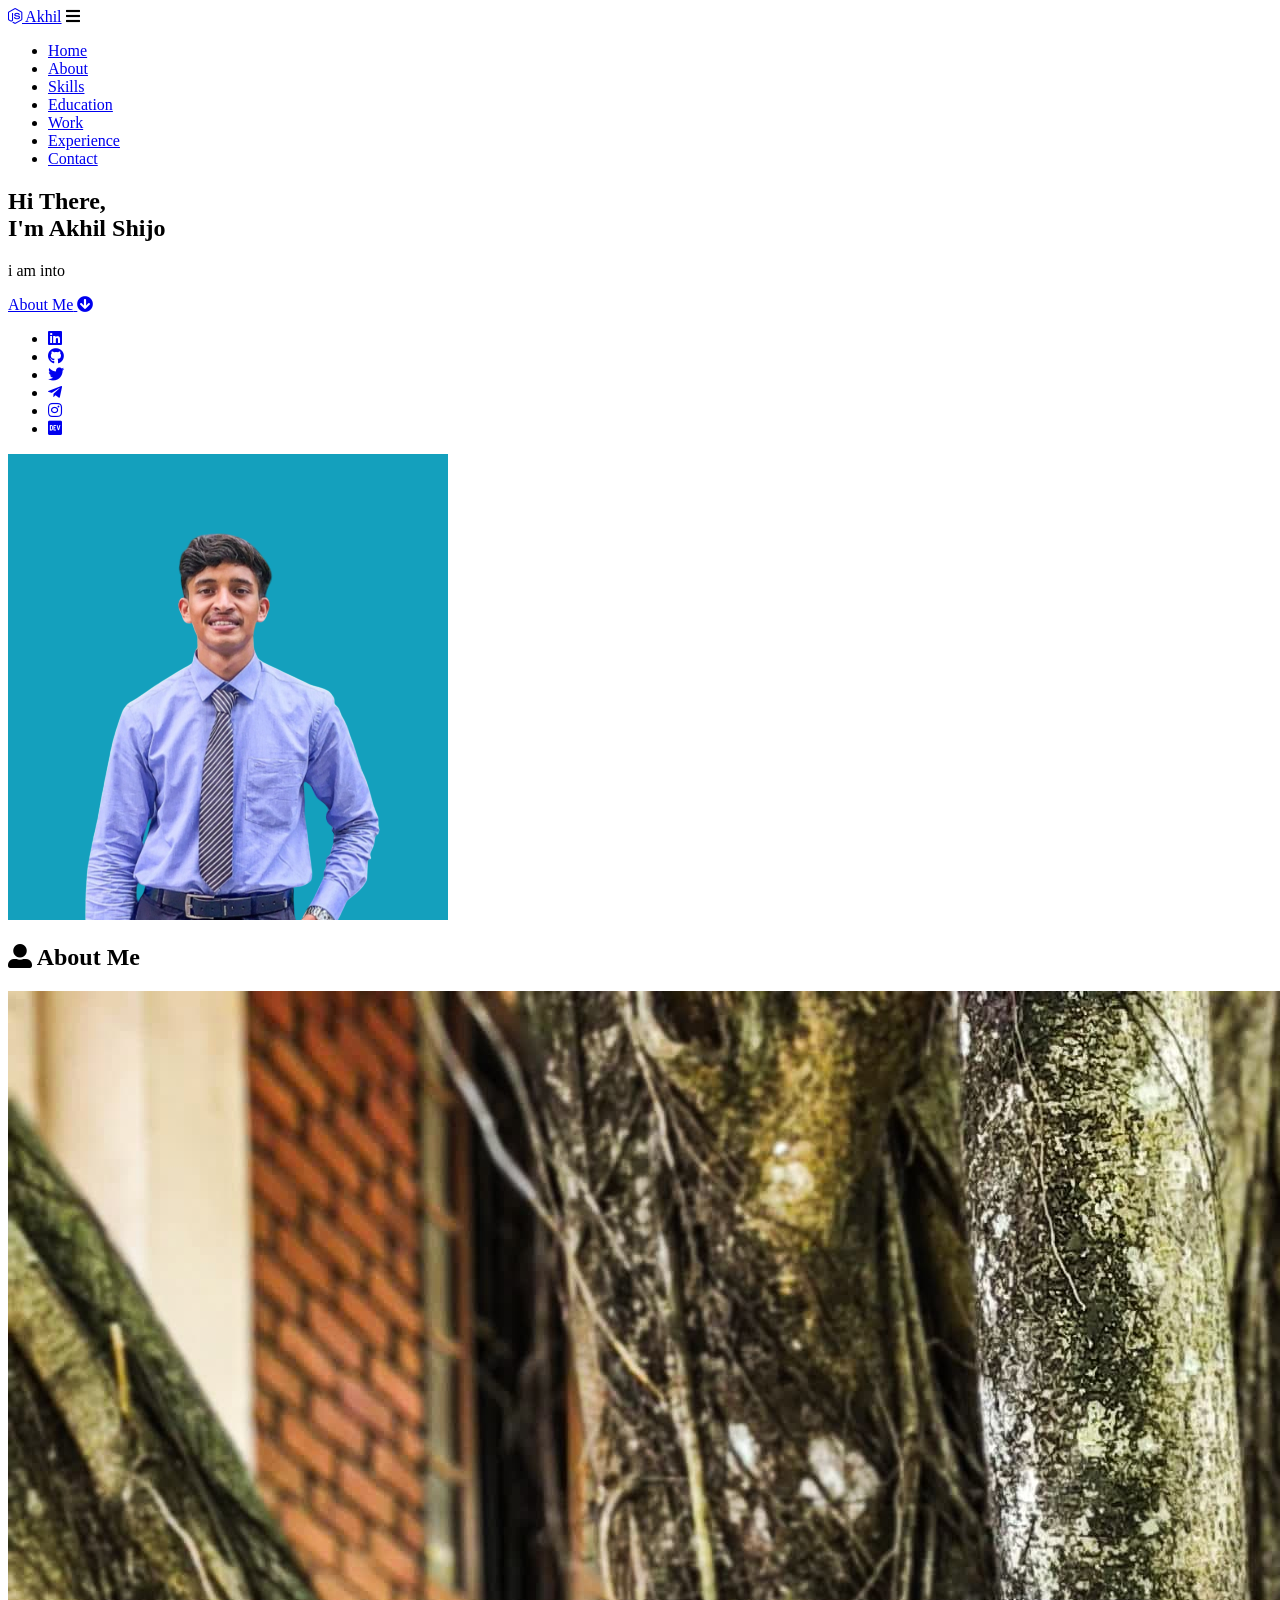
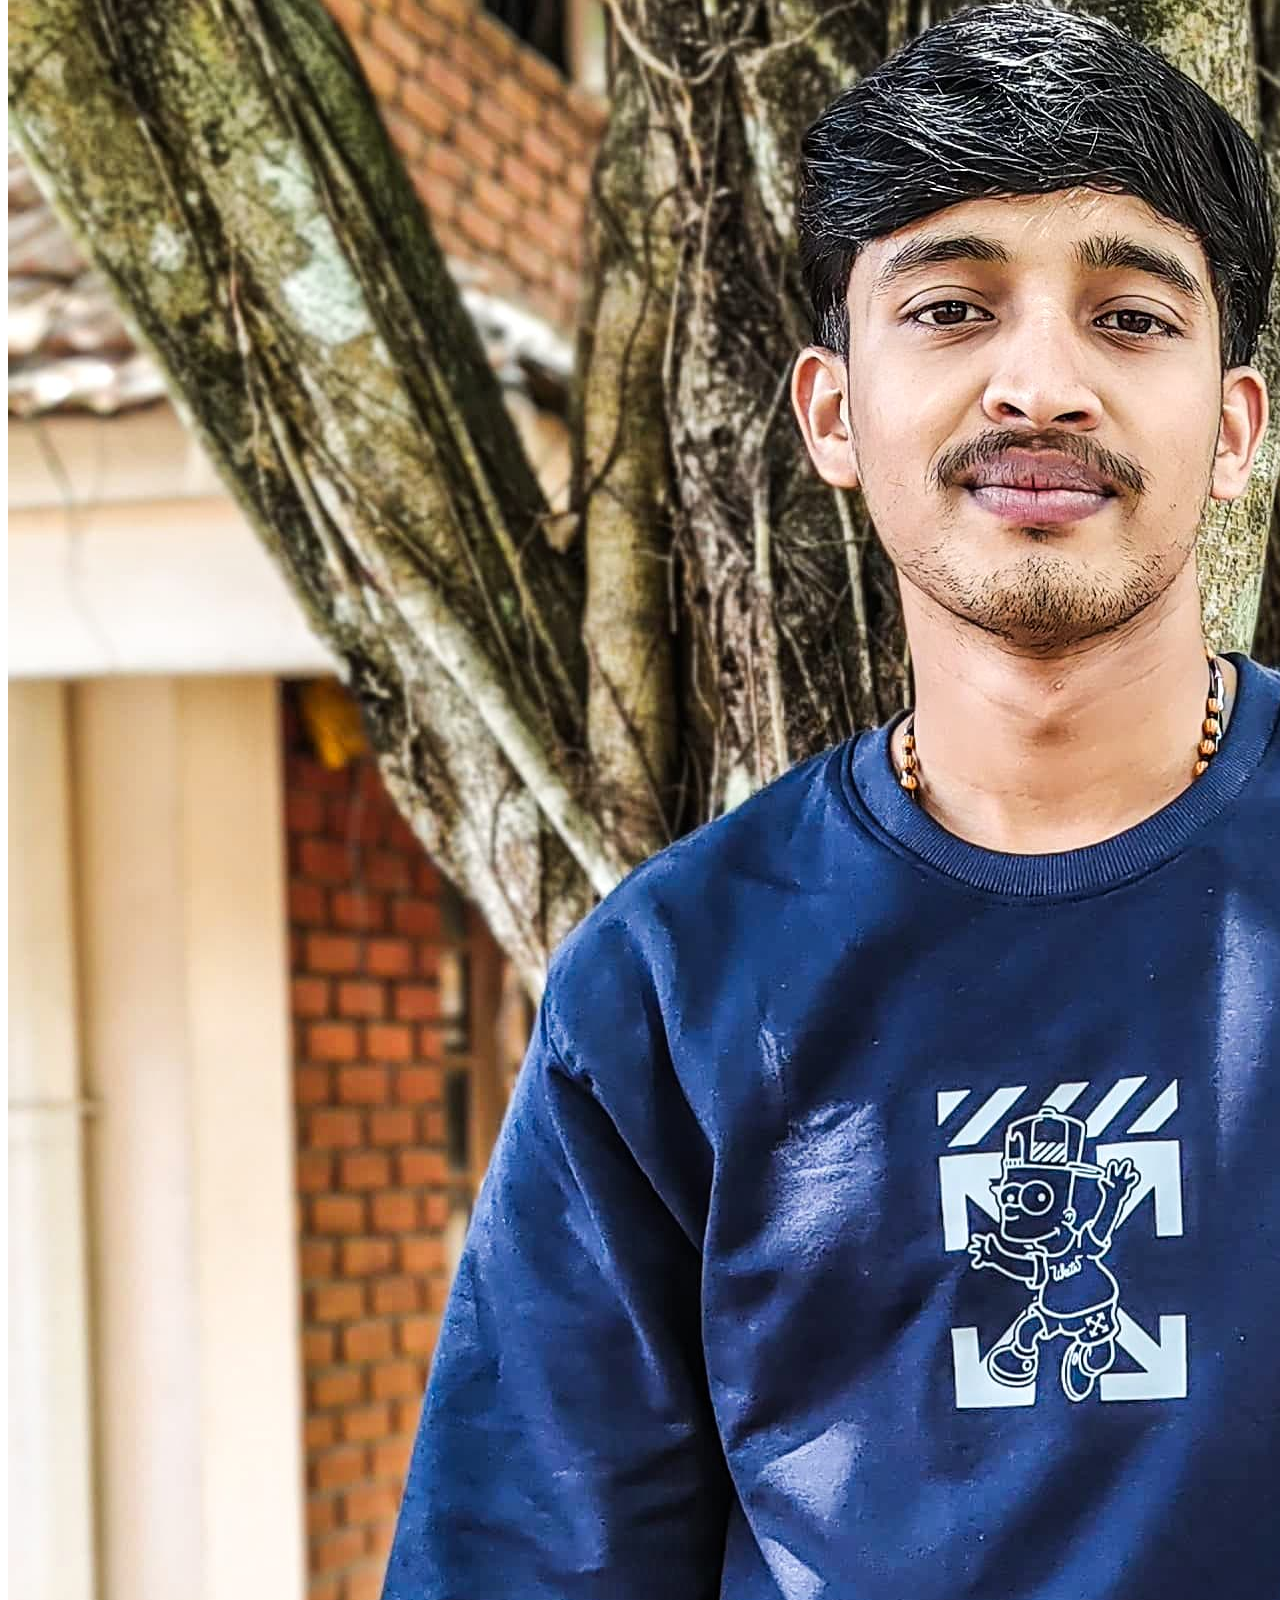
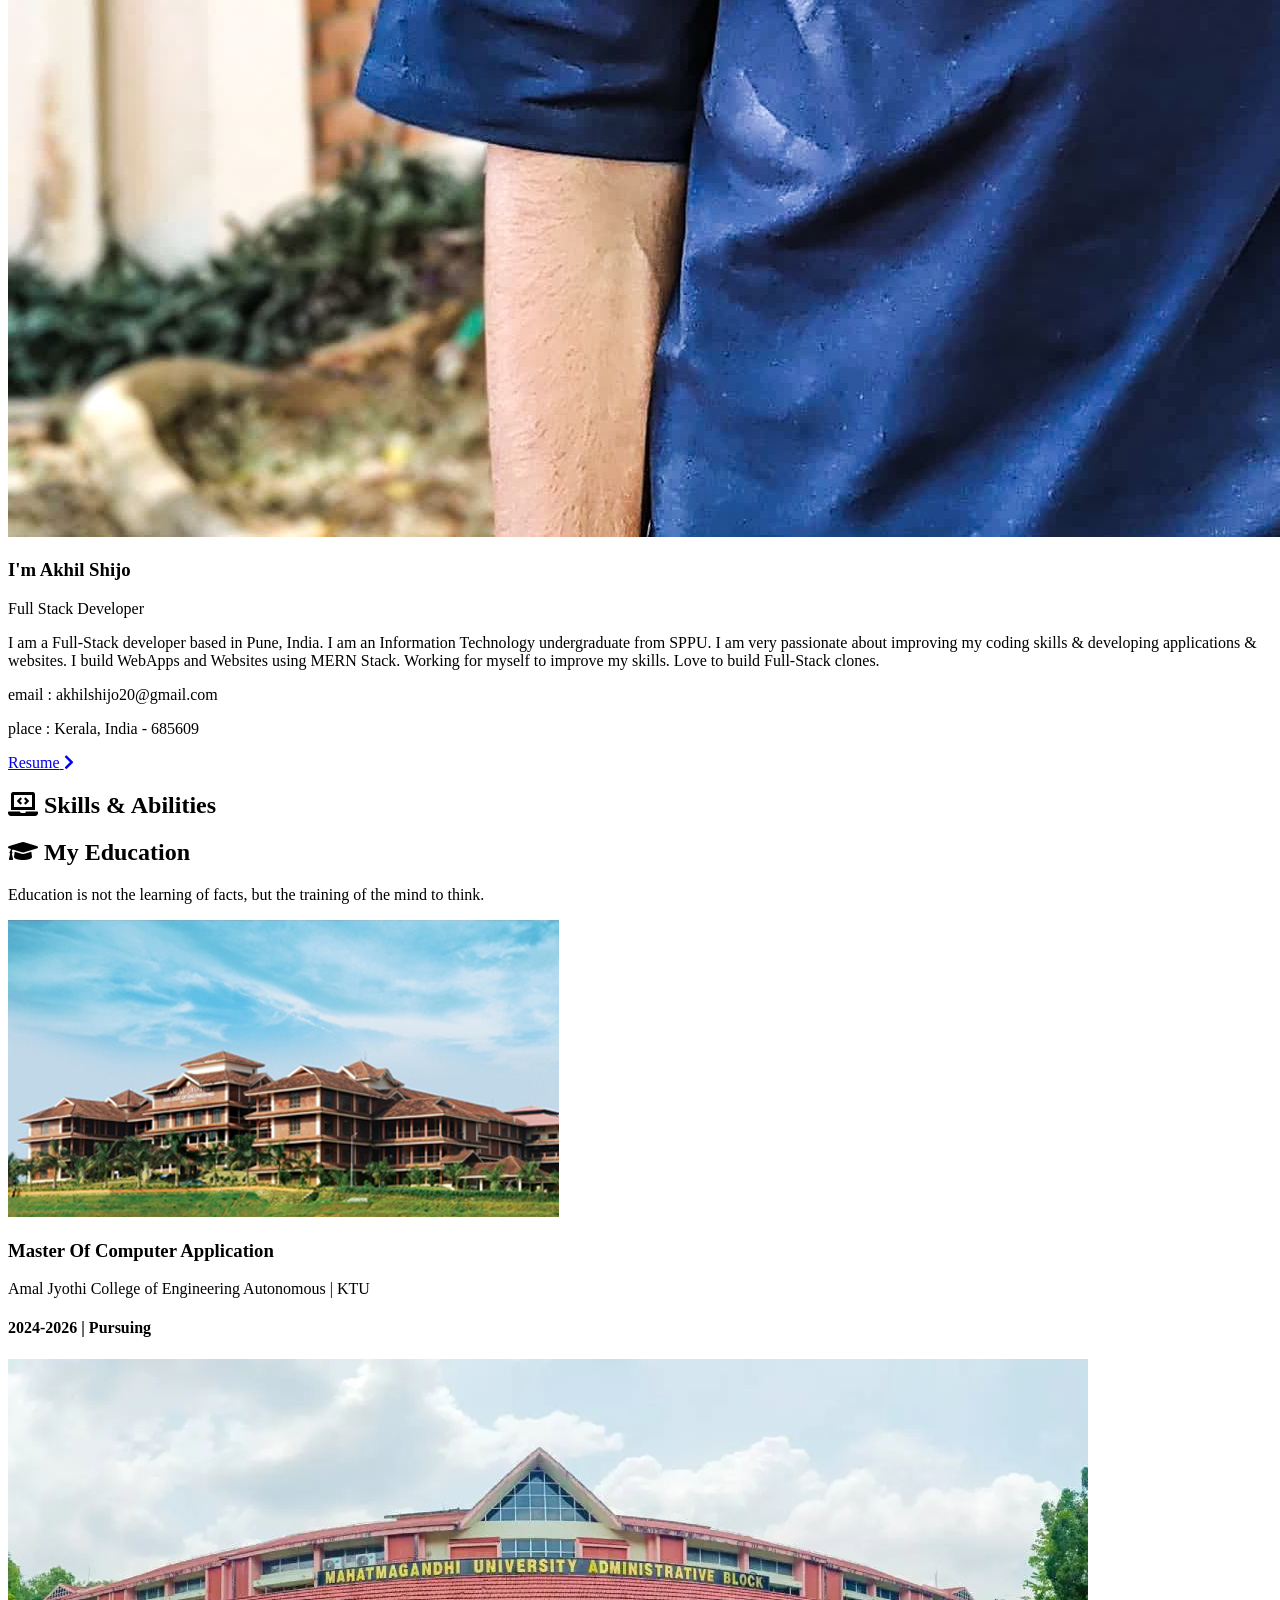
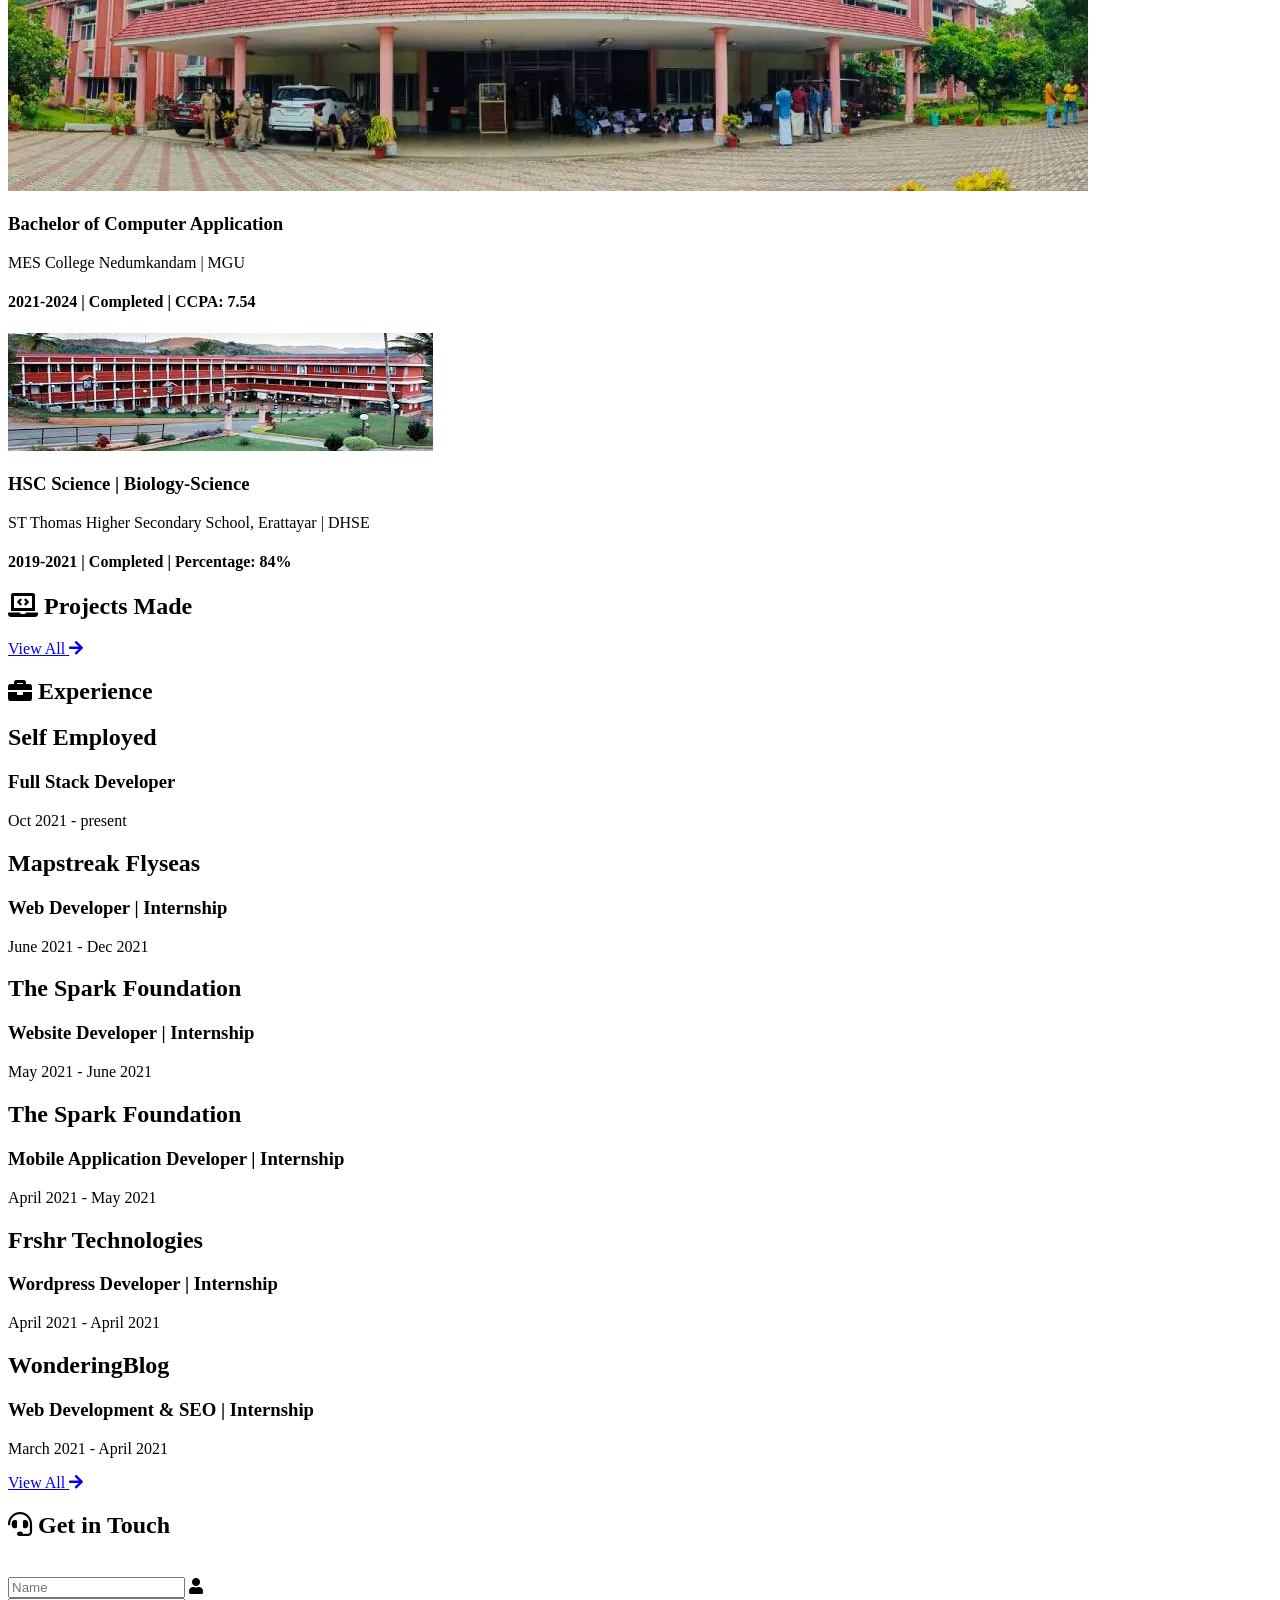
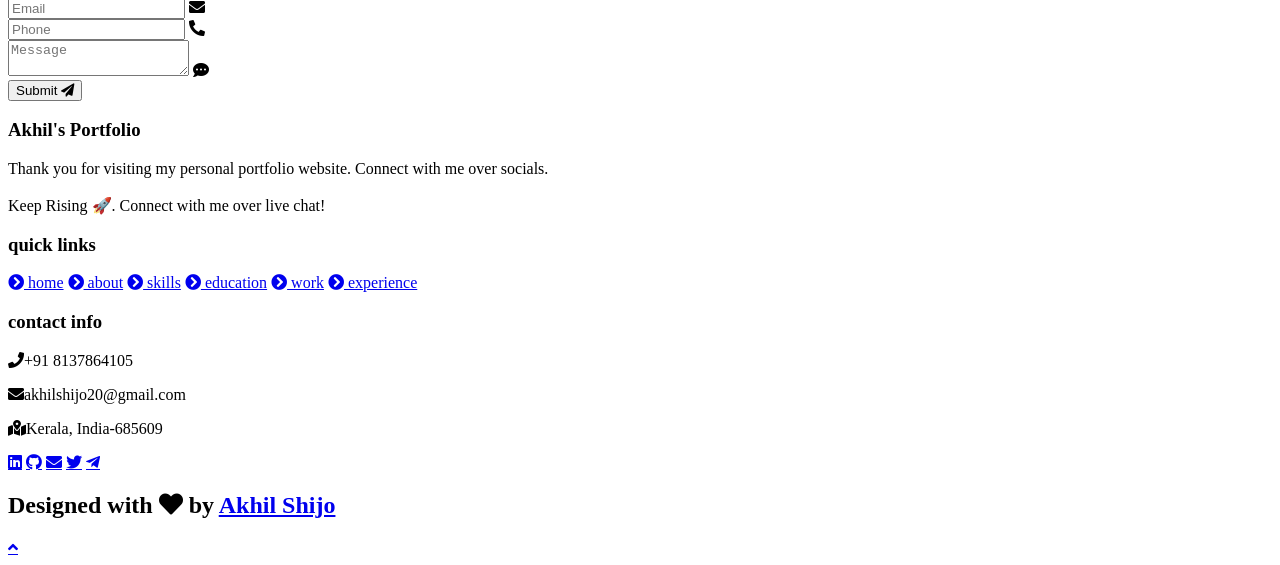
==== index.html @ b0aef51f "jllaw" ====
<!DOCTYPE html>
<html lang="en">
<head>
    <meta charset="UTF-8">
    <meta http-equiv="X-UA-Compatible" content="IE=edge">
    <meta name="viewport" content="width=device-width, initial-scale=1.0">
    <meta name="keywords" content="Akhil Shijo, portfolio, Akhil, full stack dev, personal portfolio lifecodes, portfolio design, portfolio website, personal portfolio" />
    <meta name="description" content="Welcome to Akhil's Portfolio. Full-Stack Web Developer and Android App Developer" />
    <!-- Custom CSS -->
    <link rel="stylesheet" href="./assets/css/style.css">
    <!-- Font Awesome -->
    <link rel="stylesheet" href="https://cdnjs.cloudflare.com/ajax/libs/font-awesome/5.15.3/css/all.min.css" integrity="sha512-iBBXm8fW90+nuLcSKlbmrPcLa0OT92xO1BIsZ+ywDWZCvqsWgccV3gFoRBv0z+8dLJgyAHIhR35VZc2oM/gI1w==" crossorigin="anonymous" referrerpolicy="no-referrer" />
    <!-- Favicon -->
    <link id='favicon' rel="shortcut icon" href="./assets/images/favicon.png" type="image/x-png">
    <title>Portfolio | Akhil Shijo</title>
</head>
<body oncontextmenu="return false">

<!-- pre loader -->
<!-- <div class="loader-container">
  <img draggable="false" src="./assets/images/preloader.gif" alt="">
</div> -->

<!-- navbar starts -->
<header>
        <a href="/" class="logo"><i class="fab fa-node-js"></i> Akhil</a>

        <div id="menu" class="fas fa-bars"></div>
        <nav class="navbar">
            <ul>
            <li><a class="active" href="#home">Home</a></li>
            <li><a href="#about">About</a></li>
            <li><a href="#skills">Skills</a></li>
            <li><a href="#education">Education</a></li>
            <li><a href="#work">Work</a></li>
            <li><a href="#experience">Experience</a></li>
            <li><a href="#contact">Contact</a></li>
            </ul>
        </nav>
</header>
<!-- navbar ends -->


<!-- hero section starts -->
<section class="home" id="home">
    <div id="particles-js"></div>

    <div class="content">
    <h2>Hi There,<br/> I'm Akhil <span>Shijo</span></h2>
    <p>i am into <span class="typing-text"></span></p>
    <a href="#about" class="btn"><span>About Me</span>
      <i class="fas fa-arrow-circle-down"></i>
    </a>
    <div class="socials">
        <ul class="social-icons">
          <li><a class="linkedin" aria-label="LinkedIn" href="https://www.linkedin.com/in/akhil-shijo/" target="_blank"><i class="fab fa-linkedin"></i></a></li> 
          <li><a class="github" aria-label="GitHub" href="https://github.com/14akhilshijo" target="_blank"><i class="fab fa-github"></i></a></li>
          <li><a class="twitter" aria-label="Twitter" href="https://x.com/ShijoAkhil92772" target="_blank"><i class="fab fa-twitter"></i></a></li>
          <li><a class="telegram" aria-label="Telegram" href="https://t.me/lifecode5" target="_blank"><i class="fab fa-telegram-plane"></i></a></li>
          <li><a class="instagram" aria-label="Instagram" href="https://www.instagram.com/akhil_shijo?utm_source=qr&igsh=bmwza3dleGpvb3Bo"><i class="fab fa-instagram" target="_blank"></i></a></li>
          <li><a class="dev" aria-label="Dev" href="https://dev.to/akhil_shijo" target="_blank"><i class="fab fa-dev"></i></a></li>
        </ul>
      </div>
    </div>
<div class="image">
    <img draggable="false" class="tilt" src="./assets/images/akhil shijo-Photoroom.png" alt="">
</div>
</section>
<!-- hero section ends -->


<!-- about section starts -->
<section class="about" id="about">
    <h2 class="heading"><i class="fas fa-user-alt"></i> About <span>Me</span></h2>
    
    <div class="row">

    <div class="image">
        <img draggable="false" class="tilt" src="./assets/images/profile2.jpg" alt="">
    </div>
    <div class="content">
        <h3>I'm Akhil Shijo</h3>
        <span class="tag">Full Stack Developer</span>
        
        <p>I am a Full-Stack developer based in Pune, India. 
          I am an Information Technology undergraduate from SPPU.
          I am very passionate about improving my coding skills & developing applications & websites.
          I build WebApps and Websites using MERN Stack.
          Working for myself to improve my skills.
          Love to build Full-Stack clones. </p>
        
        <div class="box-container">
            <!-- <div class="box">
              <p><span> age: </span> 20</p>
              <p><span> phone : </span> +91 XXX-XXX-XXXX</p>
            </div> -->
            <div class="box">
              <p><span> email : </span> akhilshijo20@gmail.com</p>
              <p><span> place : </span> Kerala, India - 685609</p>
            </div>
        </div>
        
        <div class="resumebtn">
            <a href="https://drive.google.com/file/d/1Gj2OSqizLjppY_LNOelAlJNBmz5WLQRV/view?usp=drive_link" target="_blank" class="btn"><span>Resume</span>
                <i class="fas fa-chevron-right"></i>
            </a>
        </div>

    </div>
    </div>
</section>
<!-- about section ends -->

<!-- skills section starts -->
<section class="skills" id="skills">

    <h2 class="heading"><i class="fas fa-laptop-code"></i> Skills & <span>Abilities</span></h2>

    <div class="container">
          <div class="row" id="skillsContainer">

            <!-- <div class="bar">
              <div class="info">
                <img src="https://img.icons8.com/color/48/000000/adobe-xd.png"/>
                <span>AdobeXD</span>
              </div>
            </div> -->

      </div>
</div>
</section>
<!-- skills section ends -->


<!-- education section starts -->
<section class="education" id="education">

  <h1 class="heading"><i class="fas fa-graduation-cap"></i> My <span>Education</span></h1>

    <p class="qoute">Education is not the learning of facts, but the training of the mind to think.</p>

    <div class="box-container">

    <div class="box">
        <div class="image">
        <img draggable="false" src="./assets/images/ajce1.jpg" alt="">
        </div>
        <div class="content">
        <h3>Master Of Computer Application</h3>
        <p>Amal Jyothi College of Engineering Autonomous | KTU</p>
        <h4>2024-2026 | Pursuing</h4>
        </div>
    </div>

     <div class="box">
        <div class="image">
        <img draggable="false" src="./assets/images/mg-university.png" alt="">
        </div>
        <div class="content">
        <h3>Bachelor of Computer Application</h3>
        <p>MES College Nedumkandam | MGU</p>
        <h4>2021-2024 | Completed | CCPA: 7.54</h4>
        </div>
    </div>

    <div class="box">
      <div class="image">
      <img draggable="false" src="./assets/images/hss.jpg" alt="">
      </div>
      <div class="content">
      <h3>HSC Science | Biology-Science</h3>
      <p>ST Thomas Higher Secondary School, Erattayar | DHSE</p>
      <h4>2019-2021 | Completed | Percentage: 84%</h4>
      </div>
    </div>

</div>
</section>
<!-- education section ends -->


<!-- work project section starts -->
<section class="work" id="work">

  <h2 class="heading"><i class="fas fa-laptop-code"></i> Projects <span>Made</span></h2>

  <div class="box-container">

    <!-- <div class="box tilt">
      <img draggable="false" src="./assets/images/projects/portfolio1.PNG" alt="" />
      <div class="content">
        <div class="tag">
        <h3>Portfolio Website</h3>
        </div>
        <div class="desc">
          <p>Personal portfolio website. Don't need much info about it, just scroll down. You're here only!</p>
          <div class="btns">
            <a href="#" class="btn" target="_blank"><i class="fas fa-eye"></i> View</a>
            <a href="https://github.com/Akhil-Shijo/Portfolio-Website" class="btn" target="_blank">Code <i class="fas fa-code"></i></a>
          </div>
        </div>
      </div>
    </div> -->

</div>

<div class="viewall">
  <a href="/projects" class="btn"><span>View All</span>
    <i class="fas fa-arrow-right"></i>
</a>
</div>

</section>
<!-- work project section ends -->

<!-- experience section starts -->
<section class="experience" id="experience">

  <h2 class="heading"><i class="fas fa-briefcase"></i> Experience </h2>

  <div class="timeline">

    <div class="container right">
      <div class="content">
        <div class="tag">
          <h2>Self Employed</h2>
        </div>
        <div class="desc">
            <h3>Full Stack Developer</h3>
            <p>Oct 2021 - present</p>
        </div>
      </div>
    </div>

    <div class="container left">
      <div class="content">
        <div class="tag">
          <h2>Mapstreak Flyseas</h2>
        </div>
        <div class="desc">
            <h3>Web Developer | Internship</h3>
            <p>June 2021 - Dec 2021</p>
        </div>
      </div>
    </div>

    <div class="container right">
      <div class="content">
        <div class="tag">
          <h2>The Spark Foundation</h2>
        </div>
        <div class="desc">
            <h3>Website Developer | Internship</h3>
            <p>May 2021 - June 2021</p>
        </div>
      </div>
    </div>

    <div class="container left">
      <div class="content">
        <div class="tag">
          <h2>The Spark Foundation</h2>
        </div>
        <div class="desc">
            <h3>Mobile Application Developer | Internship</h3>
            <p>April 2021 - May 2021</p>
        </div>
      </div>
    </div>

    <div class="container right">
      <div class="content">
        <div class="tag">
          <h2>Frshr Technologies</h2>
        </div>
        <div class="desc">
            <h3>Wordpress Developer | Internship</h3>
            <p>April 2021 - April 2021</p>
        </div>
      </div>
    </div>

    <div class="container left">
      <div class="content">
        <div class="tag">
          <h2>WonderingBlog</h2>
        </div>
        <div class="desc">
            <h3>Web Development & SEO | Internship</h3>
            <p>March 2021 - April 2021</p>
        </div>
      </div>
    </div>
  </div>

  <div class="morebtn">
    <a href="/experience" class="btn"><span>View All</span>
      <i class="fas fa-arrow-right"></i>
  </a>
  </div>

</div>

</section>
<!-- experience section ends -->

<!-- contact section starts -->
<section class="contact" id="contact">
  
  <h2 class="heading"><i class="fas fa-headset"></i> Get in <span>Touch</span></h2>

  <div class="container">
    <div class="content">
      <div class="image-box">
        <img draggable="false" src="./assets/images/contact1.png" alt="">
      </div>
    <form id="contact-form">
      
      <div class="form-group">
        <div class="field">
          <input type="text" name="name" placeholder="Name" required>
          <i class='fas fa-user'></i>
        </div>
        <div class="field">
          <input type="text" name="email" placeholder="Email" required>
          <i class='fas fa-envelope'></i>
        </div>
        <div class="field">
          <input type="text" name="phone" placeholder="Phone">
          <i class='fas fa-phone-alt'></i>
        </div>
        <div class="message">
        <textarea placeholder="Message" name="message" required></textarea>
        <i class="fas fa-comment-dots"></i>
        </div>
        </div>
      <div class="button-area">
        <button type="submit">
          Submit <i class="fa fa-paper-plane"></i></button>
      </div>
    </form>
  </div>
  </div>
</section>
<!-- contact section ends -->


<!-- footer section starts -->
<section class="footer">

  <div class="box-container">

      <div class="box">
          <h3>Akhil's Portfolio</h3>
          <p>Thank you for visiting my personal portfolio website. Connect with me over socials. <br/> <br/> Keep Rising 🚀. Connect with me over live chat!</p>
      </div>

      <div class="box">
          <h3>quick links</h3>
          <a href="#home"><i class="fas fa-chevron-circle-right"></i> home</a>
          <a href="#about"><i class="fas fa-chevron-circle-right"></i> about</a>
          <a href="#skills"><i class="fas fa-chevron-circle-right"></i> skills</a>
          <a href="#education"><i class="fas fa-chevron-circle-right"></i> education</a>
          <a href="#work"><i class="fas fa-chevron-circle-right"></i> work</a>
          <a href="#experience"><i class="fas fa-chevron-circle-right"></i> experience</a>
      </div>

      <div class="box">
          <h3>contact info</h3>
          <p> <i class="fas fa-phone"></i>+91 8137864105</p>
          <p> <i class="fas fa-envelope"></i>akhilshijo20@gmail.com</p>
          <p> <i class="fas fa-map-marked-alt"></i>Kerala, India-685609</p>
          <div class="share">

              <a href="https://www.linkedin.com/in/akhil-shijo" class="fab fa-linkedin" aria-label="LinkedIn" target="_blank"></a>
              <a href="https://github.com/14akhilshijo" class="fab fa-github" aria-label="GitHub" target="_blank"></a>
              <a href="mailto:akhilshijo20@gmail.com" class="fas fa-envelope" aria-label="Mail" target="_blank"></a>
              <a href="https://x.com/ShijoAkhil92772" class="fab fa-twitter" aria-label="Twitter" target="_blank"></a>
              <a href="https://t.me/lifecode5" class="fab fa-telegram-plane" aria-label="Telegram" target="_blank"></a>
          </div>
      </div>
  </div>

  <h1 class="credit">Designed with <i class="fa fa-heart pulse"></i> by <a href="https://www.linkedin.com/in/akhil-shijo"> Akhil Shijo</a></h1>

</section>
<!-- footer section ends -->


<!-- scroll top btn -->
<a href="#home" aria-label="ScrollTop" class="fas fa-angle-up" id="scroll-top"></a>
<!-- scroll back to top -->


<!-- ==== ALL MAJOR JAVASCRIPT CDNS STARTS ==== -->
<!-- jquery cdn -->
<script src="https://cdnjs.cloudflare.com/ajax/libs/jquery/3.6.0/jquery.min.js" integrity="sha512-894YE6QWD5I59HgZOGReFYm4dnWc1Qt5NtvYSaNcOP+u1T9qYdvdihz0PPSiiqn/+/3e7Jo4EaG7TubfWGUrMQ==" crossorigin="anonymous" referrerpolicy="no-referrer"></script>

<!-- typed.js cdn -->
<script src="https://cdnjs.cloudflare.com/ajax/libs/typed.js/2.0.5/typed.min.js" integrity="sha512-1KbKusm/hAtkX5FScVR5G36wodIMnVd/aP04af06iyQTkD17szAMGNmxfNH+tEuFp3Og/P5G32L1qEC47CZbUQ==" crossorigin="anonymous" referrerpolicy="no-referrer"></script>

<!-- particle.js links -->
<script src="./assets/js/particles.min.js"></script>
<script src="./assets/js/app.js"></script>

<!-- vanilla tilt.js links -->
<script src="https://cdnjs.cloudflare.com/ajax/libs/vanilla-tilt/1.7.0/vanilla-tilt.min.js" integrity="sha512-SttpKhJqONuBVxbRcuH0wezjuX+BoFoli0yPsnrAADcHsQMW8rkR84ItFHGIkPvhnlRnE2FaifDOUw+EltbuHg==" crossorigin="anonymous" referrerpolicy="no-referrer"></script>

<!-- scroll reveal anim -->
<script src="https://unpkg.com/scrollreveal"></script>

<script
      type="text/javascript"
      src="https://cdn.jsdelivr.net/npm/emailjs-com@3/dist/email.min.js"
    ></script>

<!-- ==== ALL MAJOR JAVASCRIPT CDNS ENDS ==== -->

<script src="./assets/js/script.js"></script>

</body>
</html>
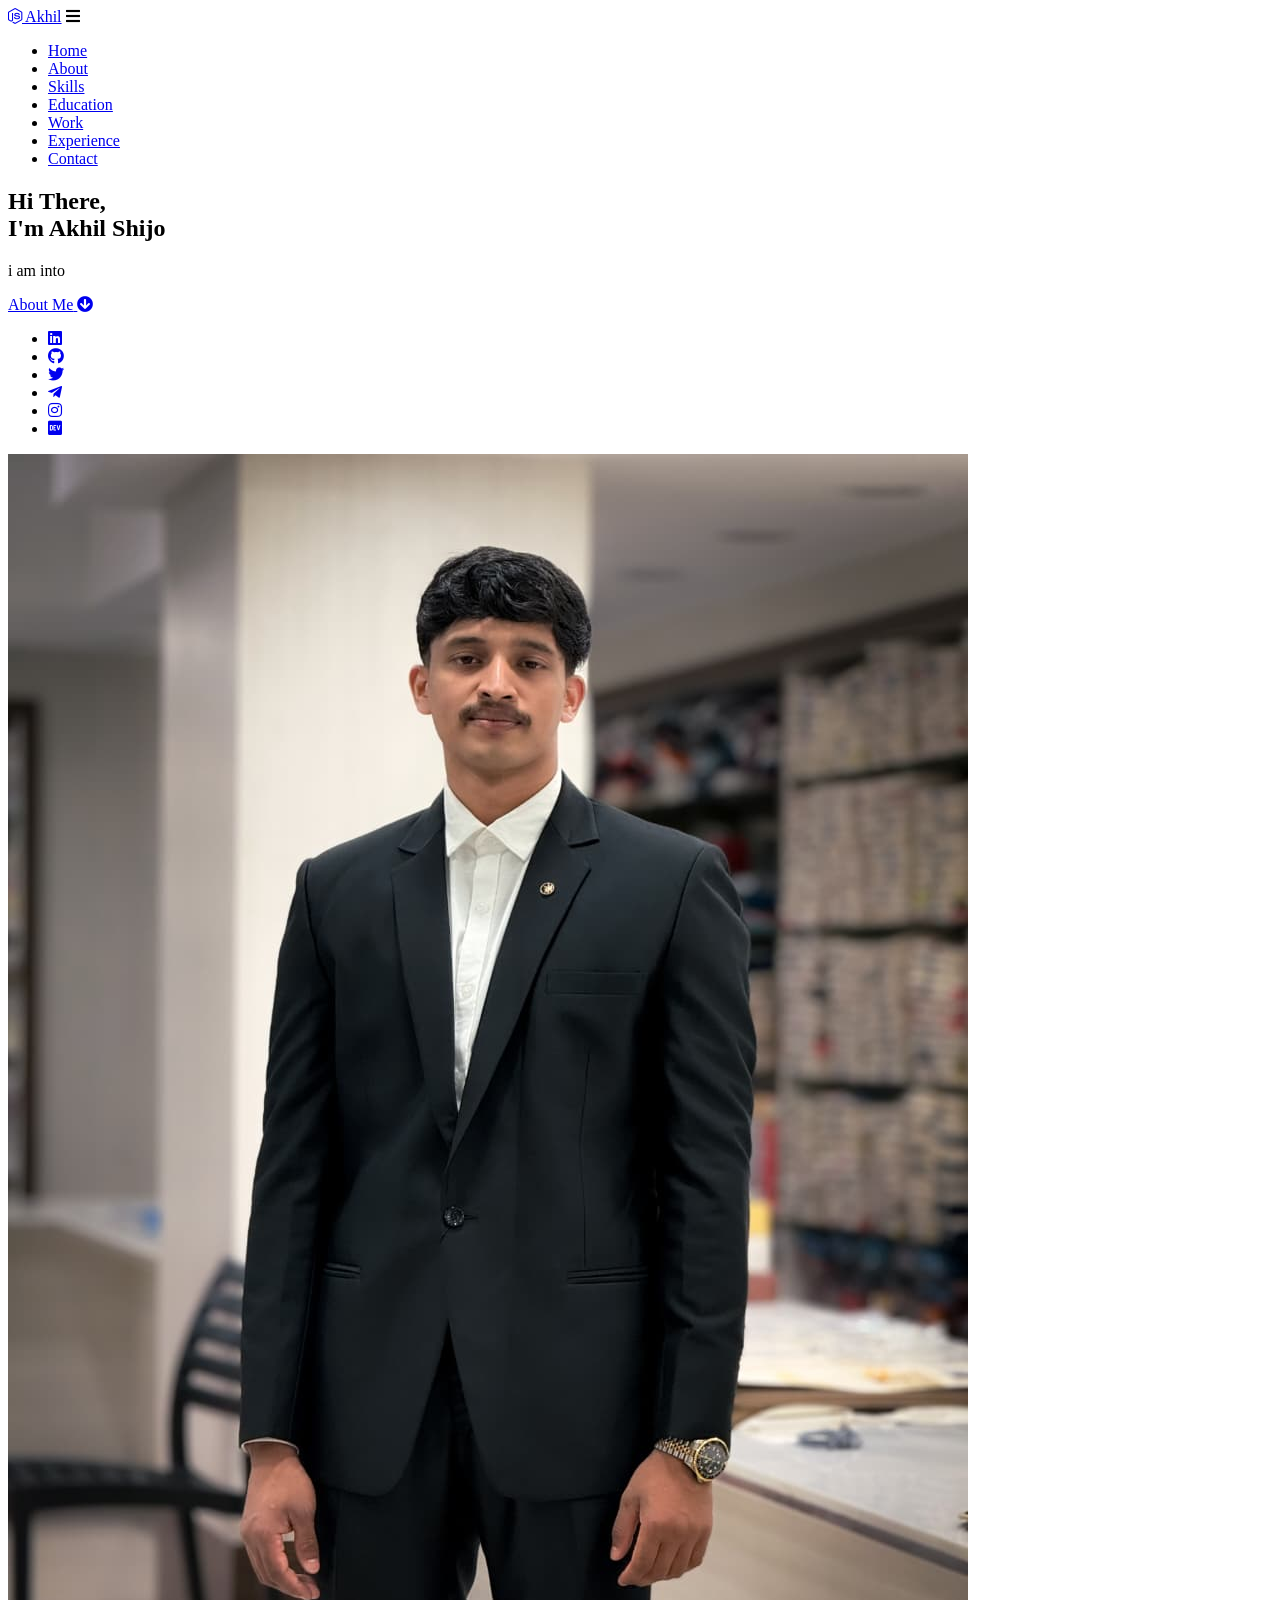
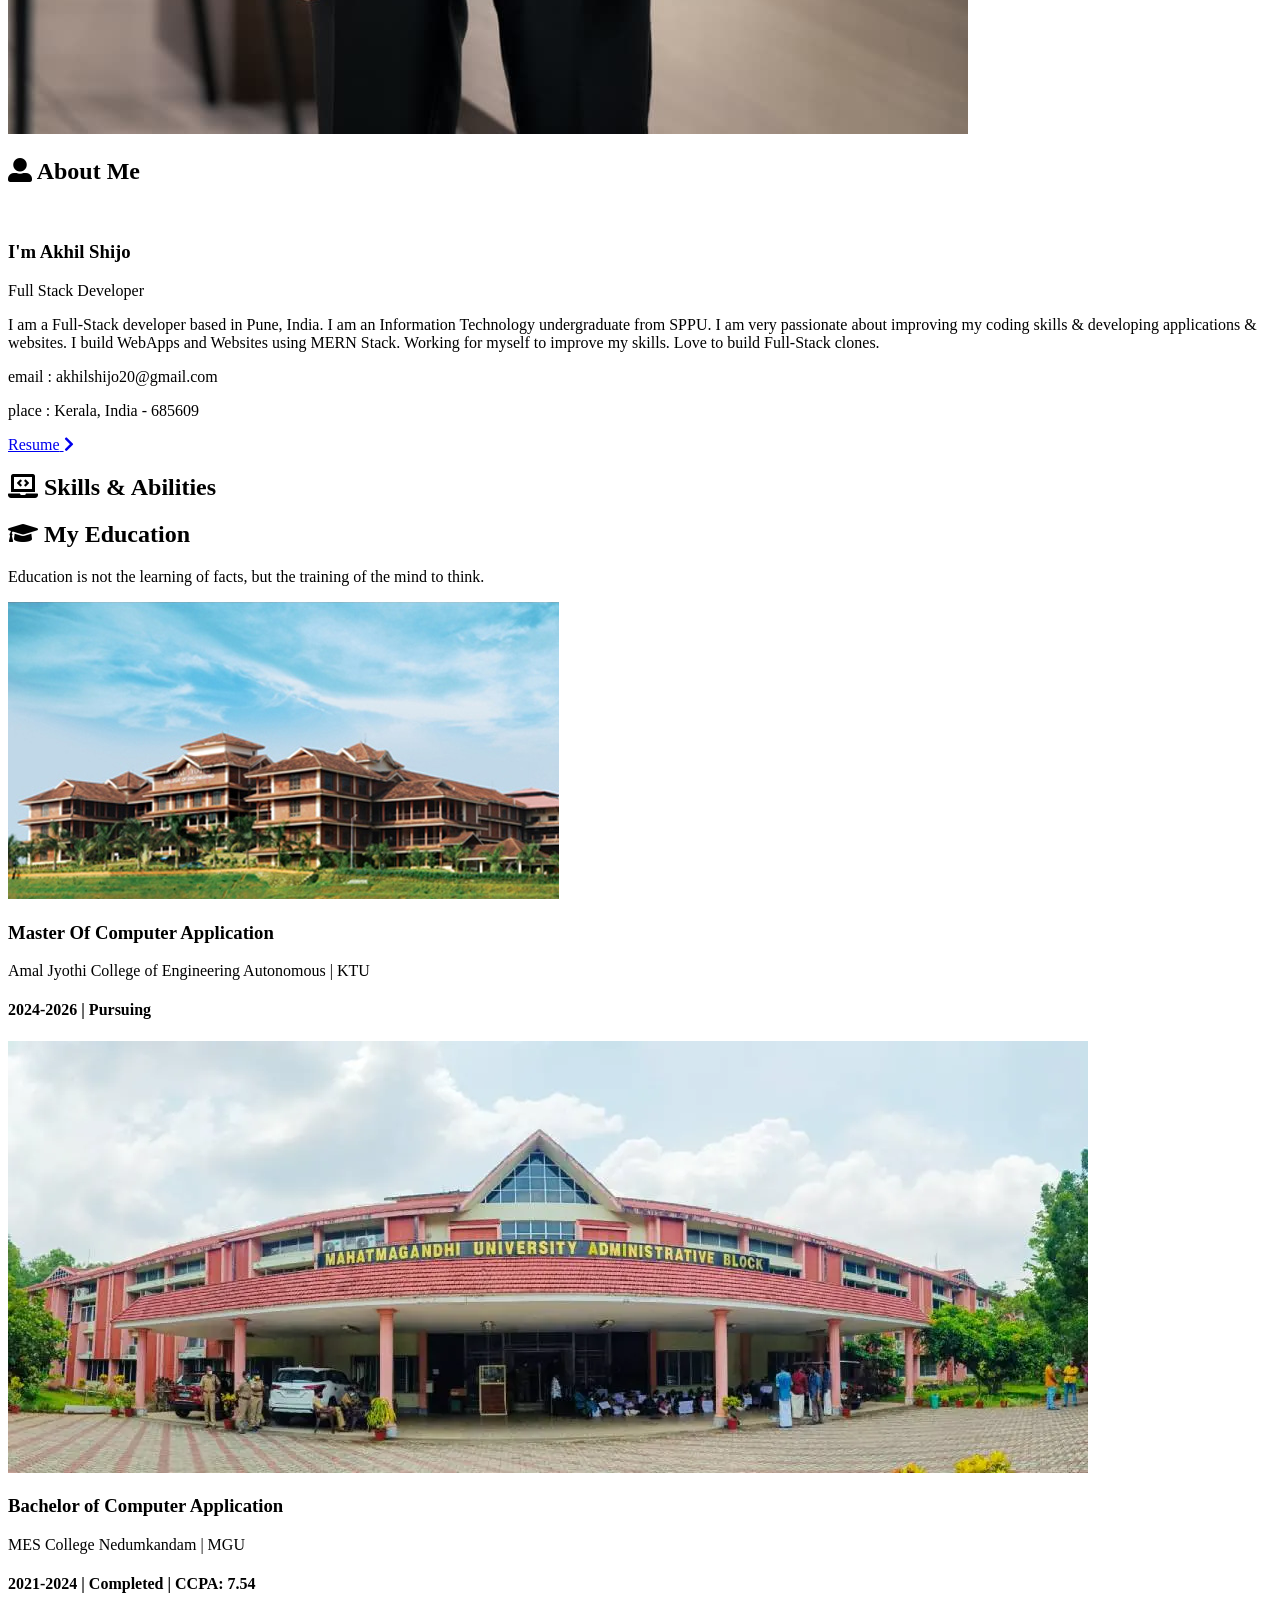
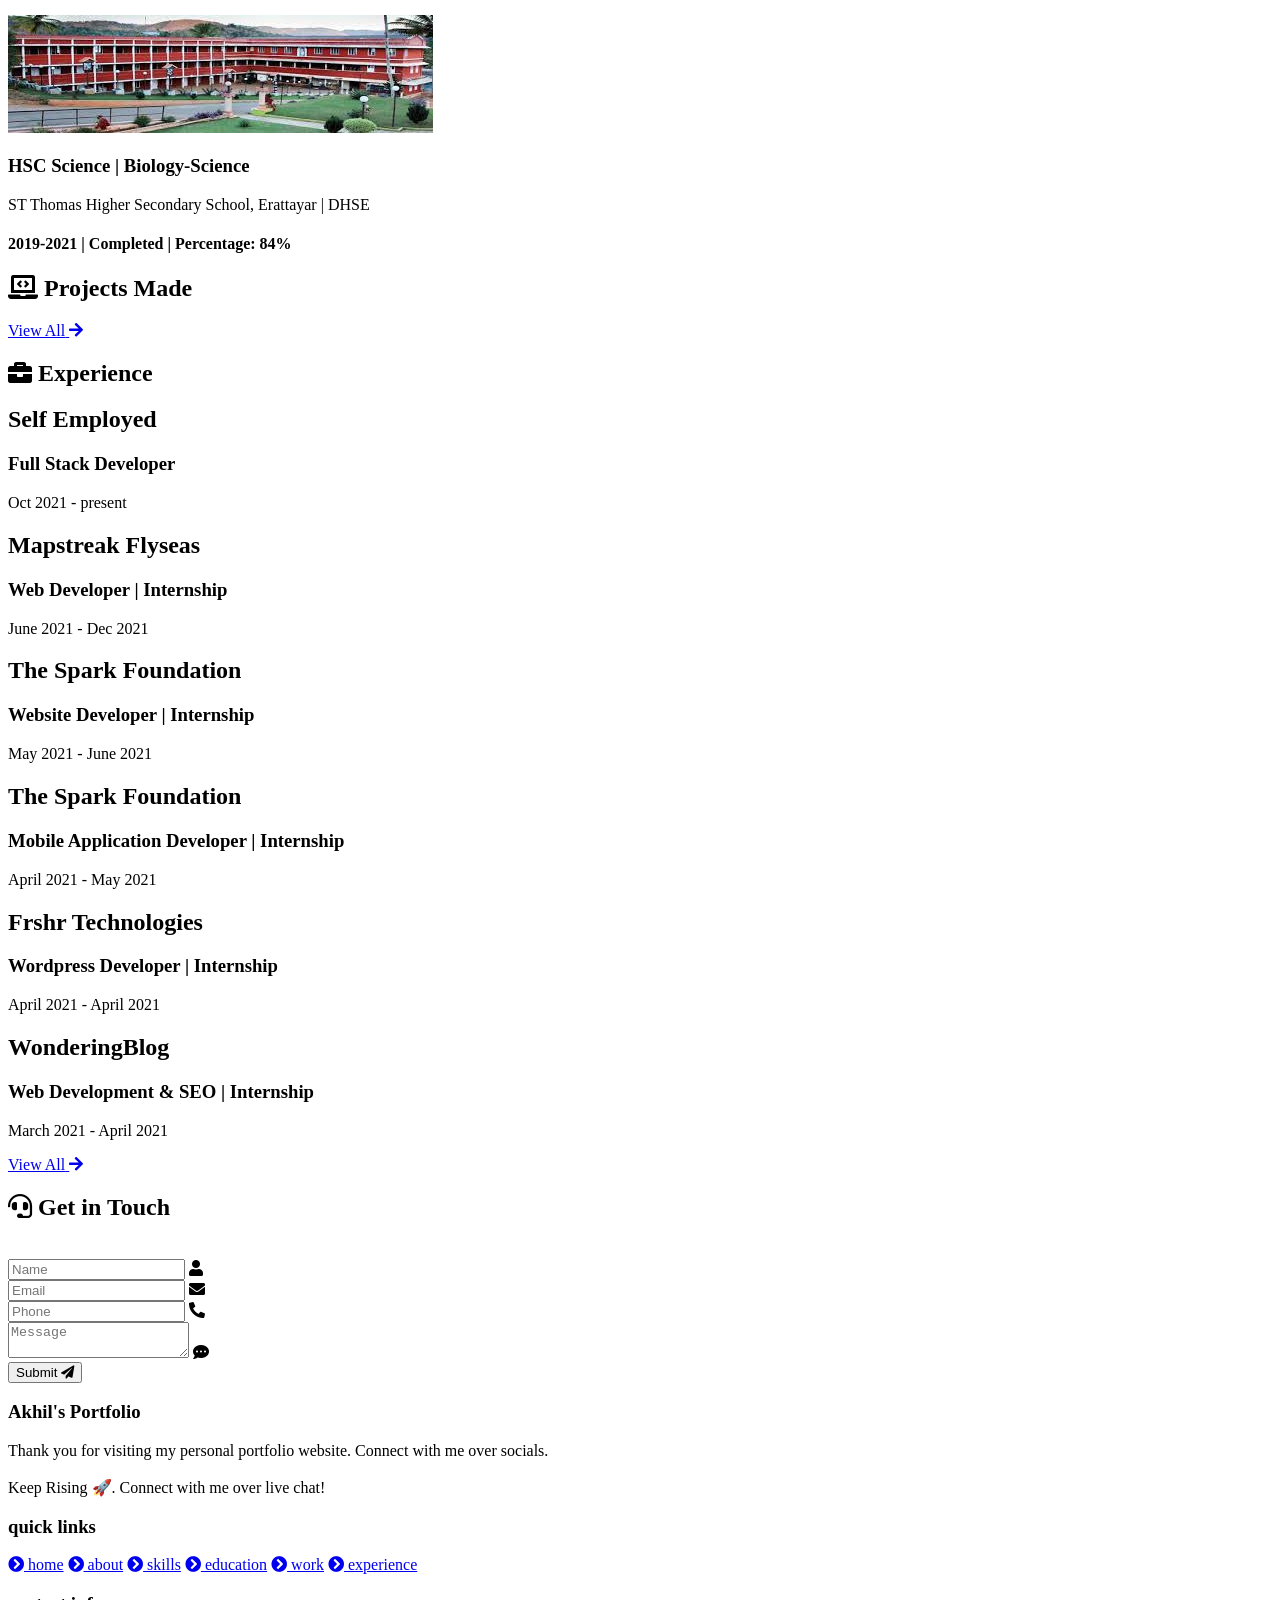
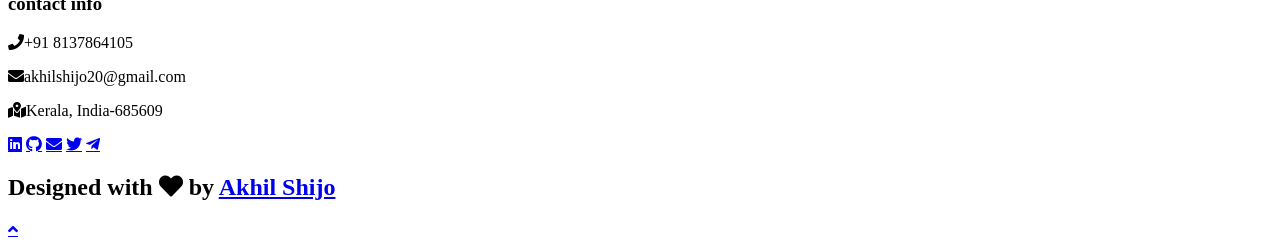
==== commit 6cb56ba4: "upodation" ====
--- a/index.html
+++ b/index.html
@@ -56,8 +56,8 @@
           <li><a class="linkedin" aria-label="LinkedIn" href="https://www.linkedin.com/in/akhil-shijo/" target="_blank"><i class="fab fa-linkedin"></i></a></li> 
           <li><a class="github" aria-label="GitHub" href="https://github.com/14akhilshijo" target="_blank"><i class="fab fa-github"></i></a></li>
           <li><a class="twitter" aria-label="Twitter" href="https://x.com/ShijoAkhil92772" target="_blank"><i class="fab fa-twitter"></i></a></li>
-          <li><a class="telegram" aria-label="Telegram" href="https://t.me/lifecode5" target="_blank"><i class="fab fa-telegram-plane"></i></a></li>
-          <li><a class="instagram" aria-label="Instagram" href="https://www.instagram.com/akhil_shijo?utm_source=qr&igsh=bmwza3dleGpvb3Bo"><i class="fab fa-instagram" target="_blank"></i></a></li>
+          <li><a class="telegram" aria-label="Telegram" href="https://wa.me/918137864105" target="_blank"><i class="fab fa-telegram-plane"></i></a></li>
+          <li><a class="instagram" aria-label="Instagram" href="https://www.instagram.com/_akhil_shijo_/"><i class="fab fa-instagram" target="_blank"></i></a></li>
           <li><a class="dev" aria-label="Dev" href="https://dev.to/akhil_shijo" target="_blank"><i class="fab fa-dev"></i></a></li>
         </ul>
       </div>
@@ -101,7 +101,7 @@
         </div>
         
         <div class="resumebtn">
-            <a href="https://drive.google.com/file/d/1Gj2OSqizLjppY_LNOelAlJNBmz5WLQRV/view?usp=drive_link" target="_blank" class="btn"><span>Resume</span>
+            <a href="https://drive.google.com/file/d/1y9FvyBSOFyxVsdd9vsoMsUXQYPJbOF-J/view?usp=sharing" target="_blank" class="btn"><span>Resume</span>
                 <i class="fas fa-chevron-right"></i>
             </a>
         </div>
@@ -376,7 +376,7 @@
               <a href="https://github.com/14akhilshijo" class="fab fa-github" aria-label="GitHub" target="_blank"></a>
               <a href="mailto:akhilshijo20@gmail.com" class="fas fa-envelope" aria-label="Mail" target="_blank"></a>
               <a href="https://x.com/ShijoAkhil92772" class="fab fa-twitter" aria-label="Twitter" target="_blank"></a>
-              <a href="https://t.me/lifecode5" class="fab fa-telegram-plane" aria-label="Telegram" target="_blank"></a>
+              <a href="https://wa.me/918137864105" class="fab fa-telegram-plane" aria-label="Telegram" target="_blank"></a>
           </div>
       </div>
   </div>
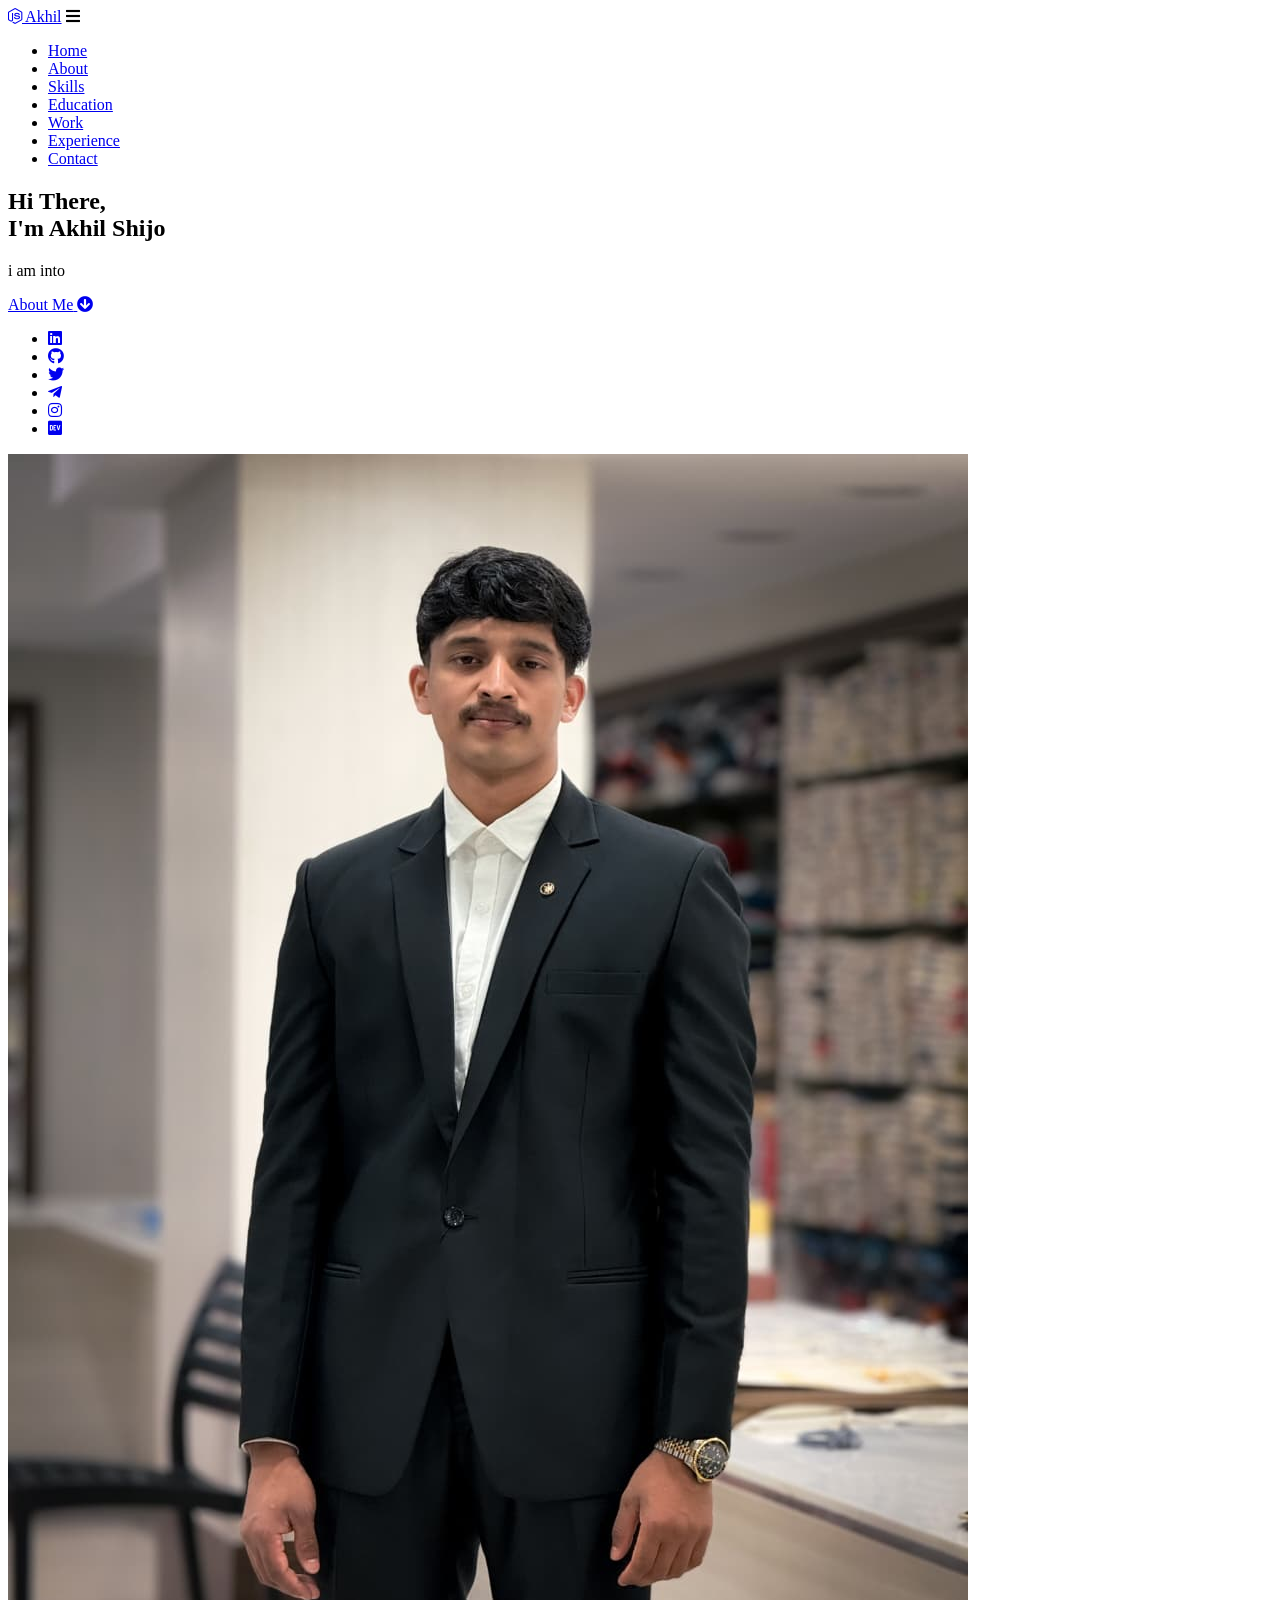
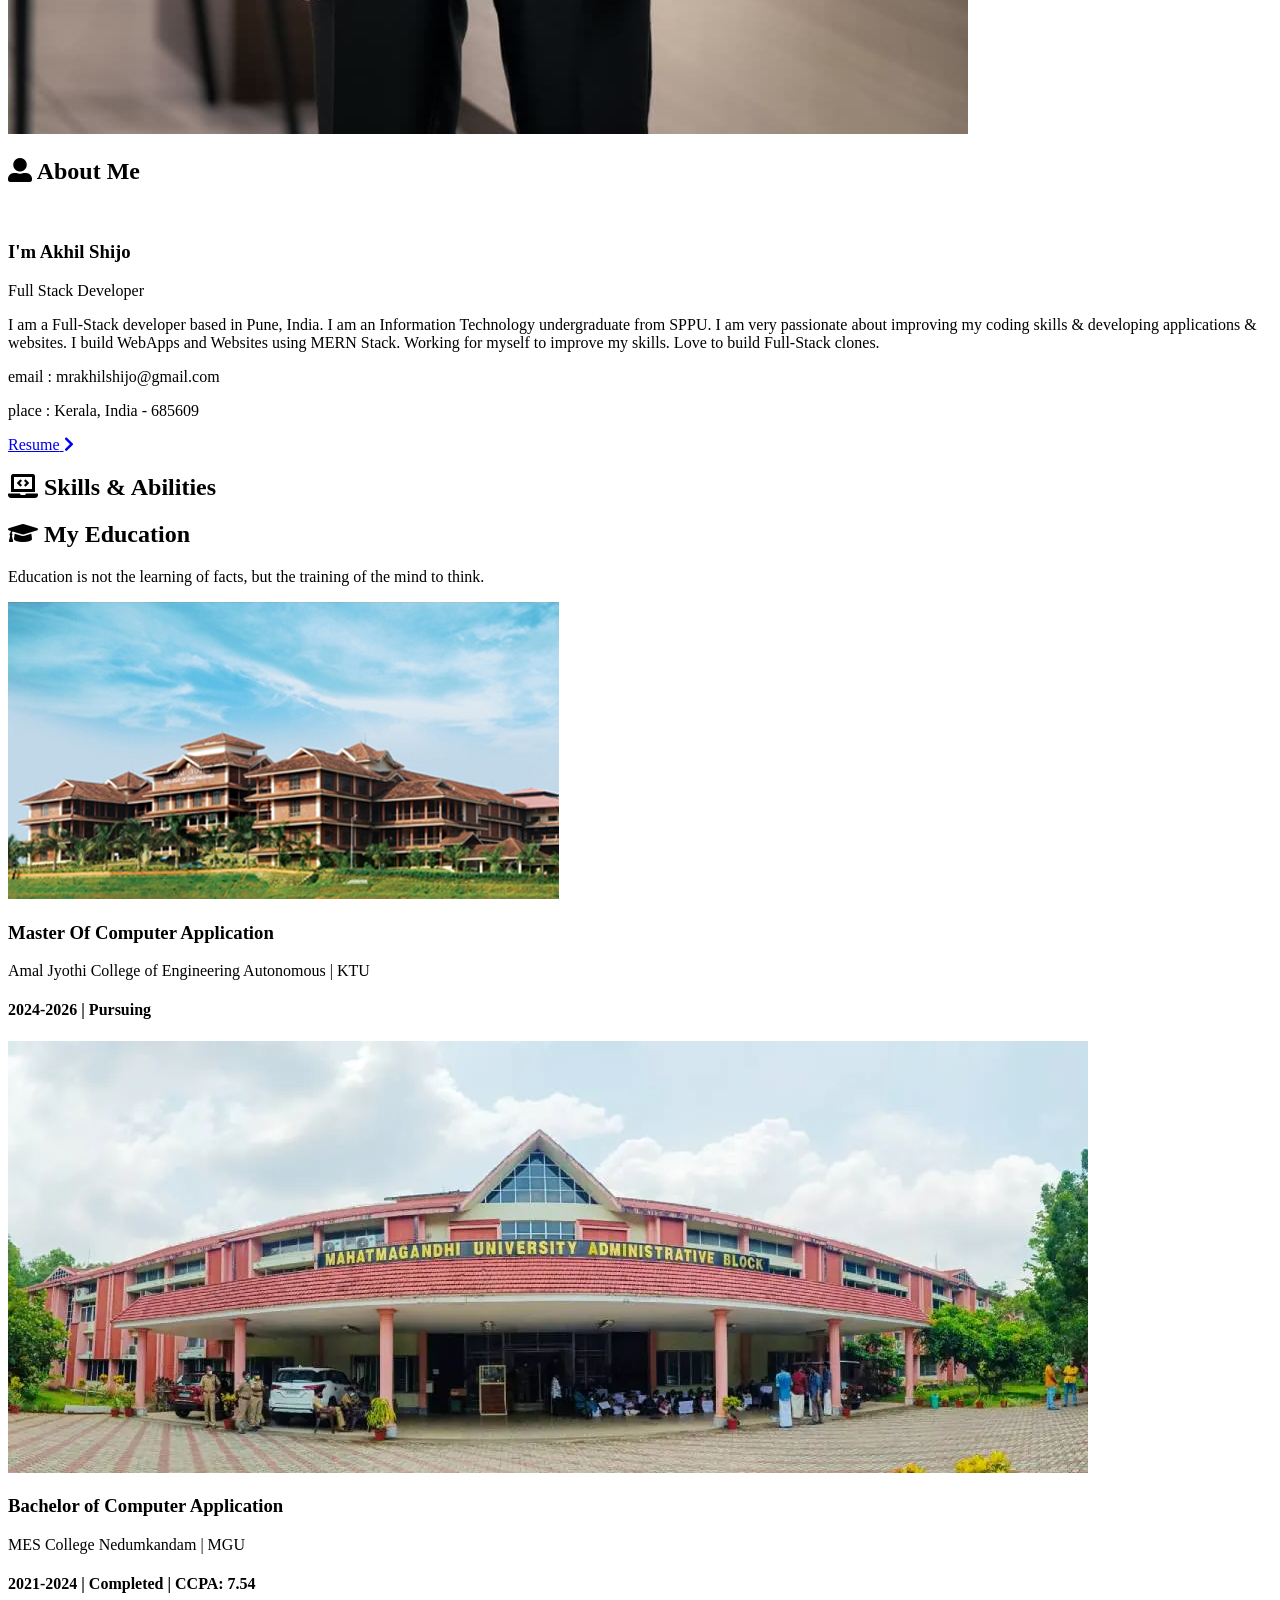
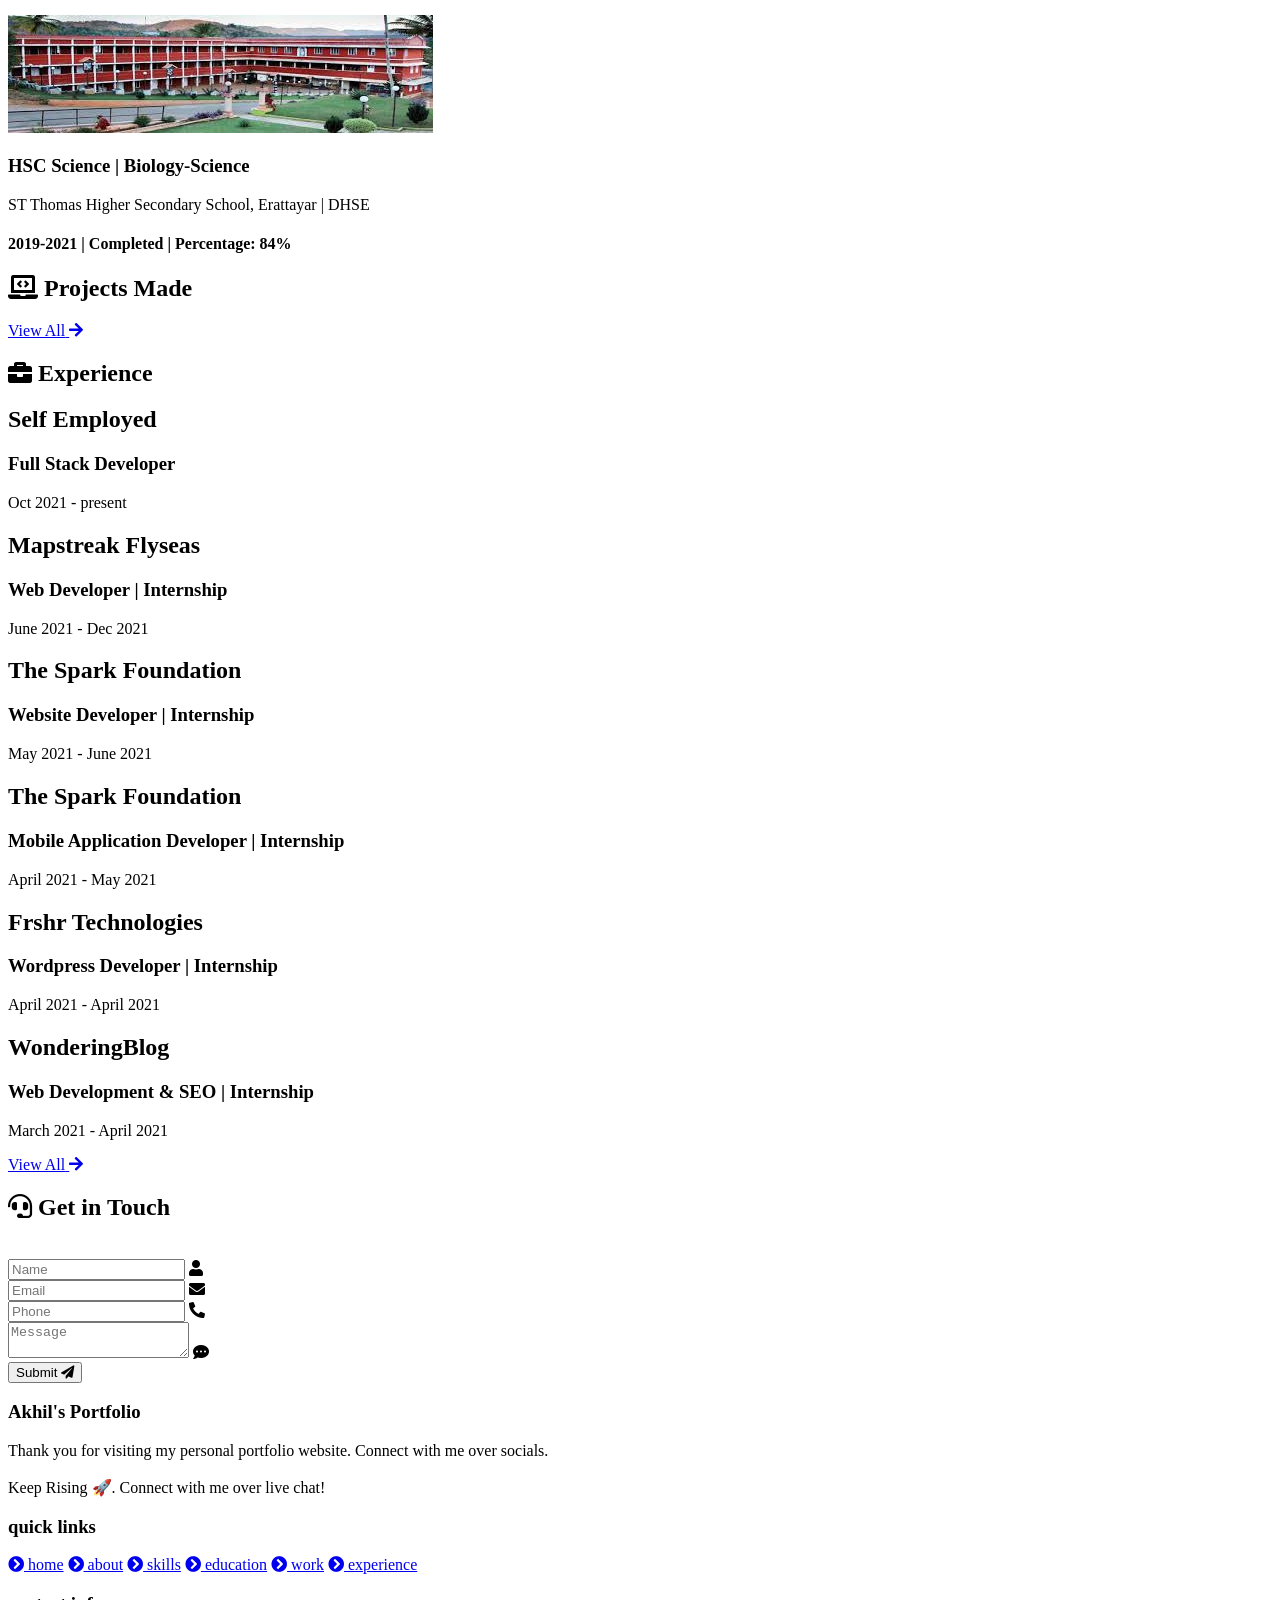
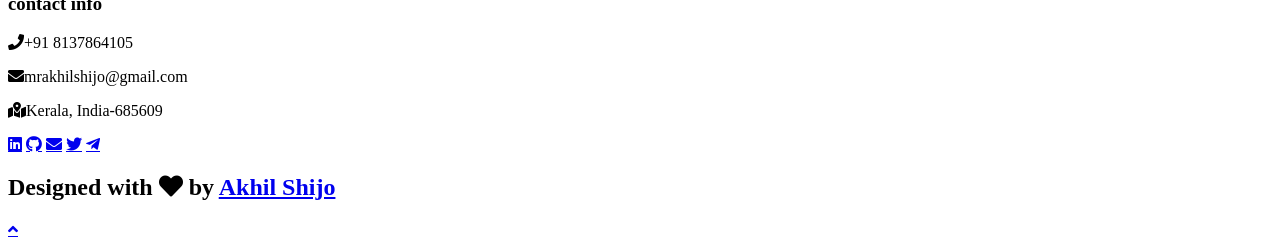
==== commit 9e0833c5: "email" ====
--- a/index.html
+++ b/index.html
@@ -95,7 +95,7 @@
               <p><span> phone : </span> +91 XXX-XXX-XXXX</p>
             </div> -->
             <div class="box">
-              <p><span> email : </span> akhilshijo20@gmail.com</p>
+              <p><span> email : </span> mrakhilshijo@gmail.com</p>
               <p><span> place : </span> Kerala, India - 685609</p>
             </div>
         </div>
@@ -368,13 +368,13 @@
       <div class="box">
           <h3>contact info</h3>
           <p> <i class="fas fa-phone"></i>+91 8137864105</p>
-          <p> <i class="fas fa-envelope"></i>akhilshijo20@gmail.com</p>
+          <p> <i class="fas fa-envelope"></i>mrakhilshijo@gmail.com</p>
           <p> <i class="fas fa-map-marked-alt"></i>Kerala, India-685609</p>
           <div class="share">
 
               <a href="https://www.linkedin.com/in/akhil-shijo" class="fab fa-linkedin" aria-label="LinkedIn" target="_blank"></a>
               <a href="https://github.com/14akhilshijo" class="fab fa-github" aria-label="GitHub" target="_blank"></a>
-              <a href="mailto:akhilshijo20@gmail.com" class="fas fa-envelope" aria-label="Mail" target="_blank"></a>
+              <a href="mailto:mrakhilshijo@gmail.com" class="fas fa-envelope" aria-label="Mail" target="_blank"></a>
               <a href="https://x.com/ShijoAkhil92772" class="fab fa-twitter" aria-label="Twitter" target="_blank"></a>
               <a href="https://wa.me/918137864105" class="fab fa-telegram-plane" aria-label="Telegram" target="_blank"></a>
           </div>
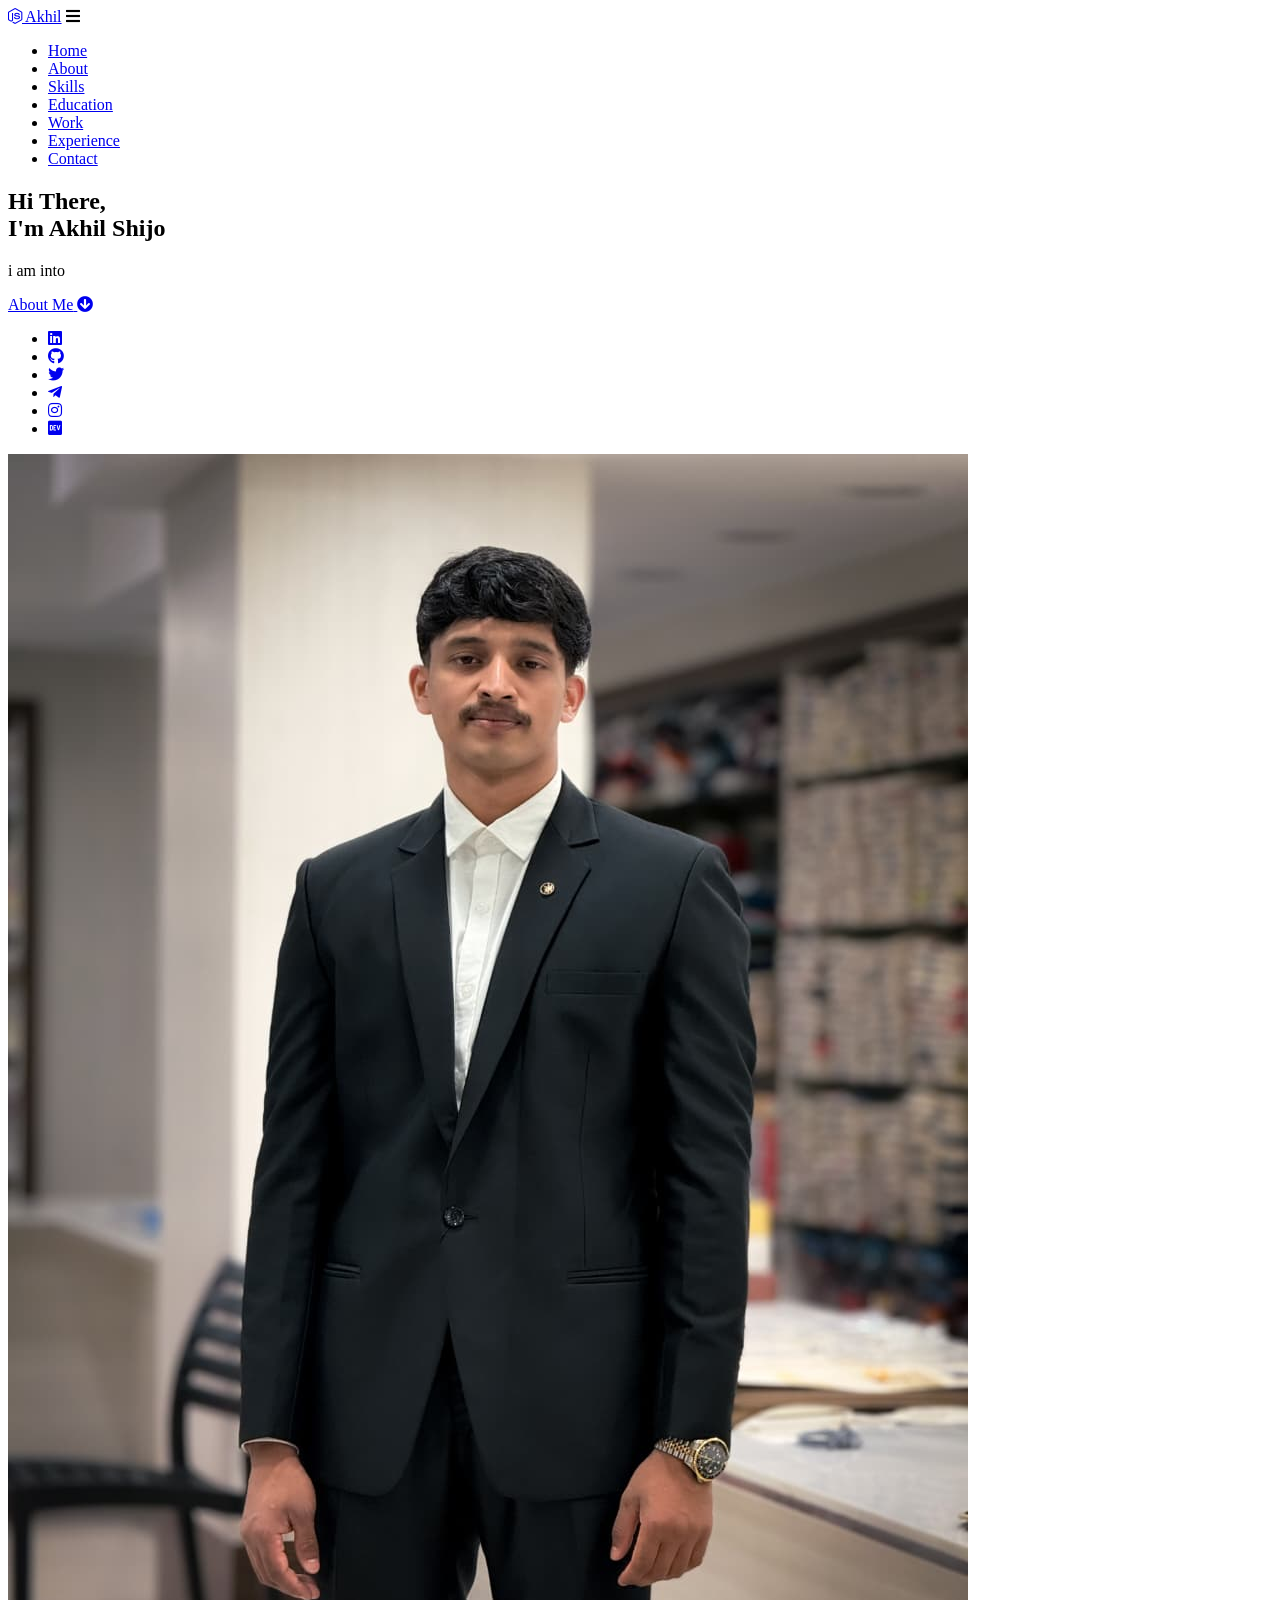
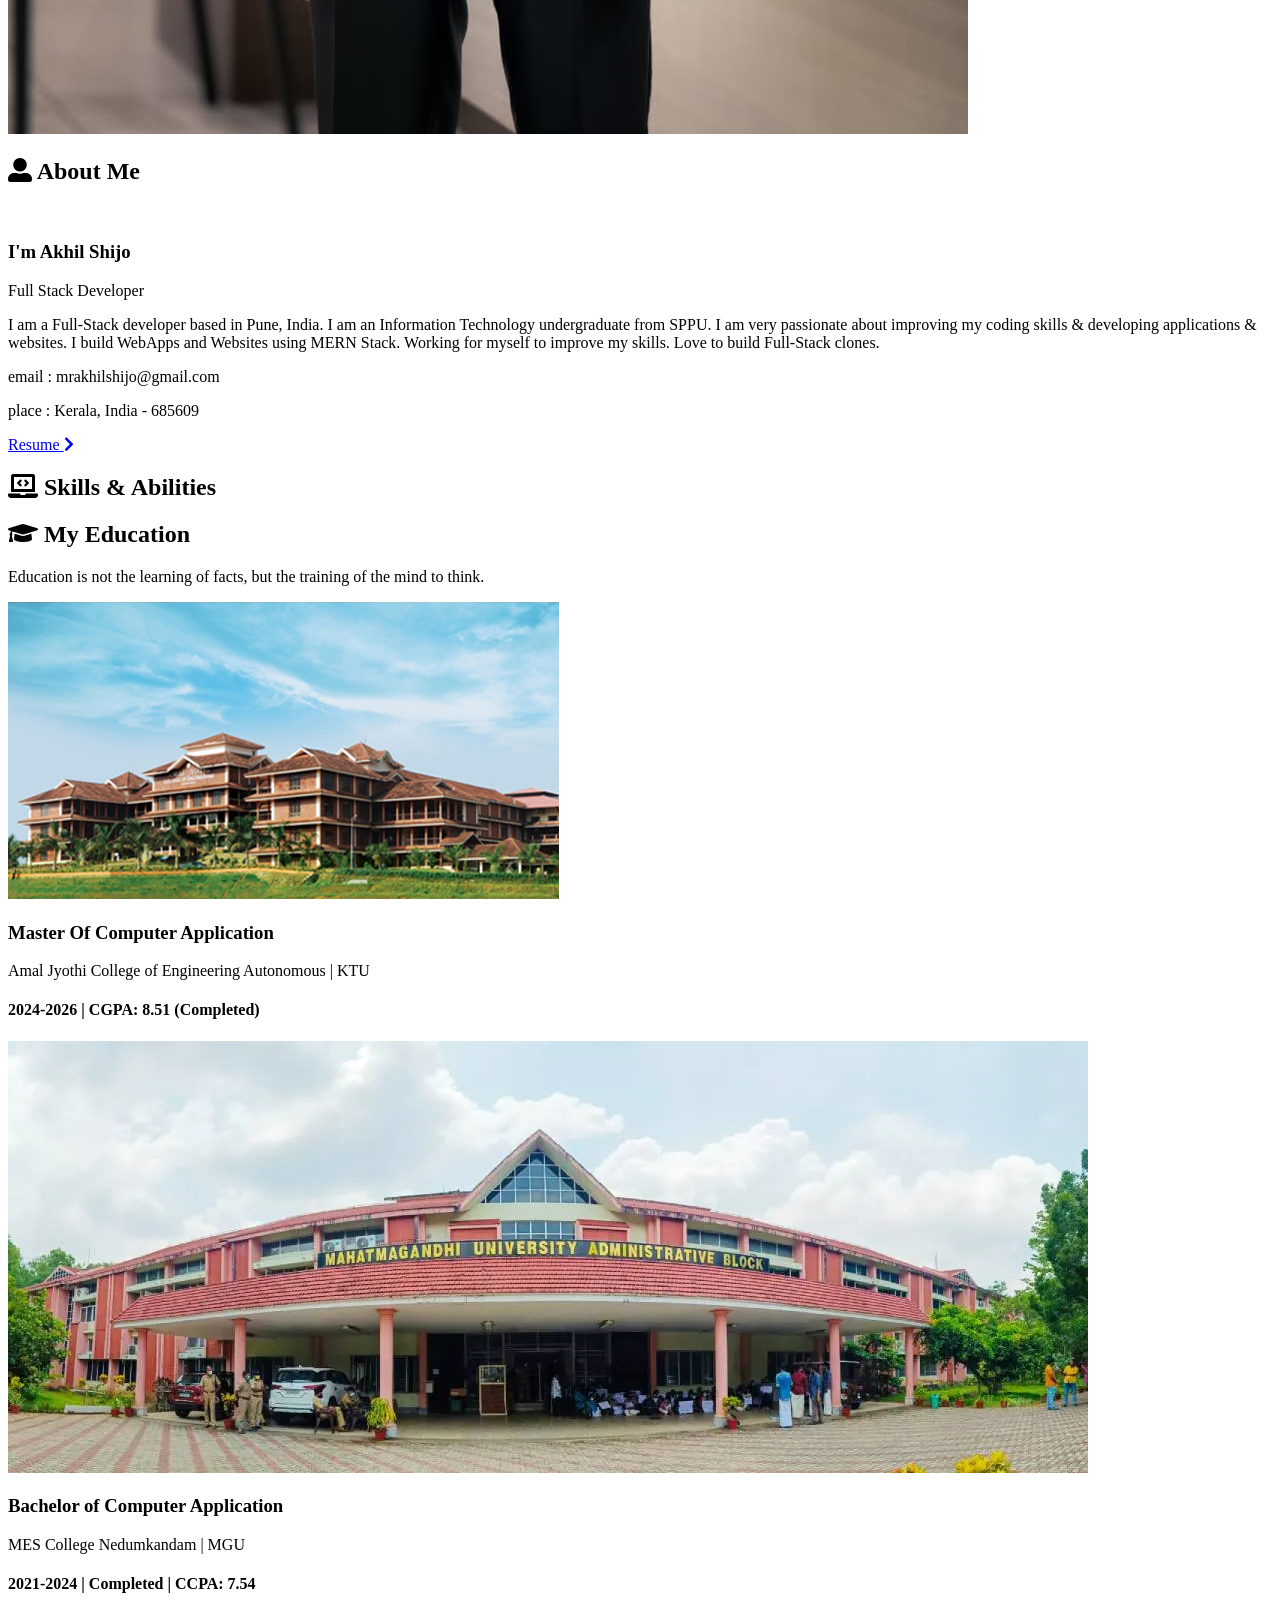
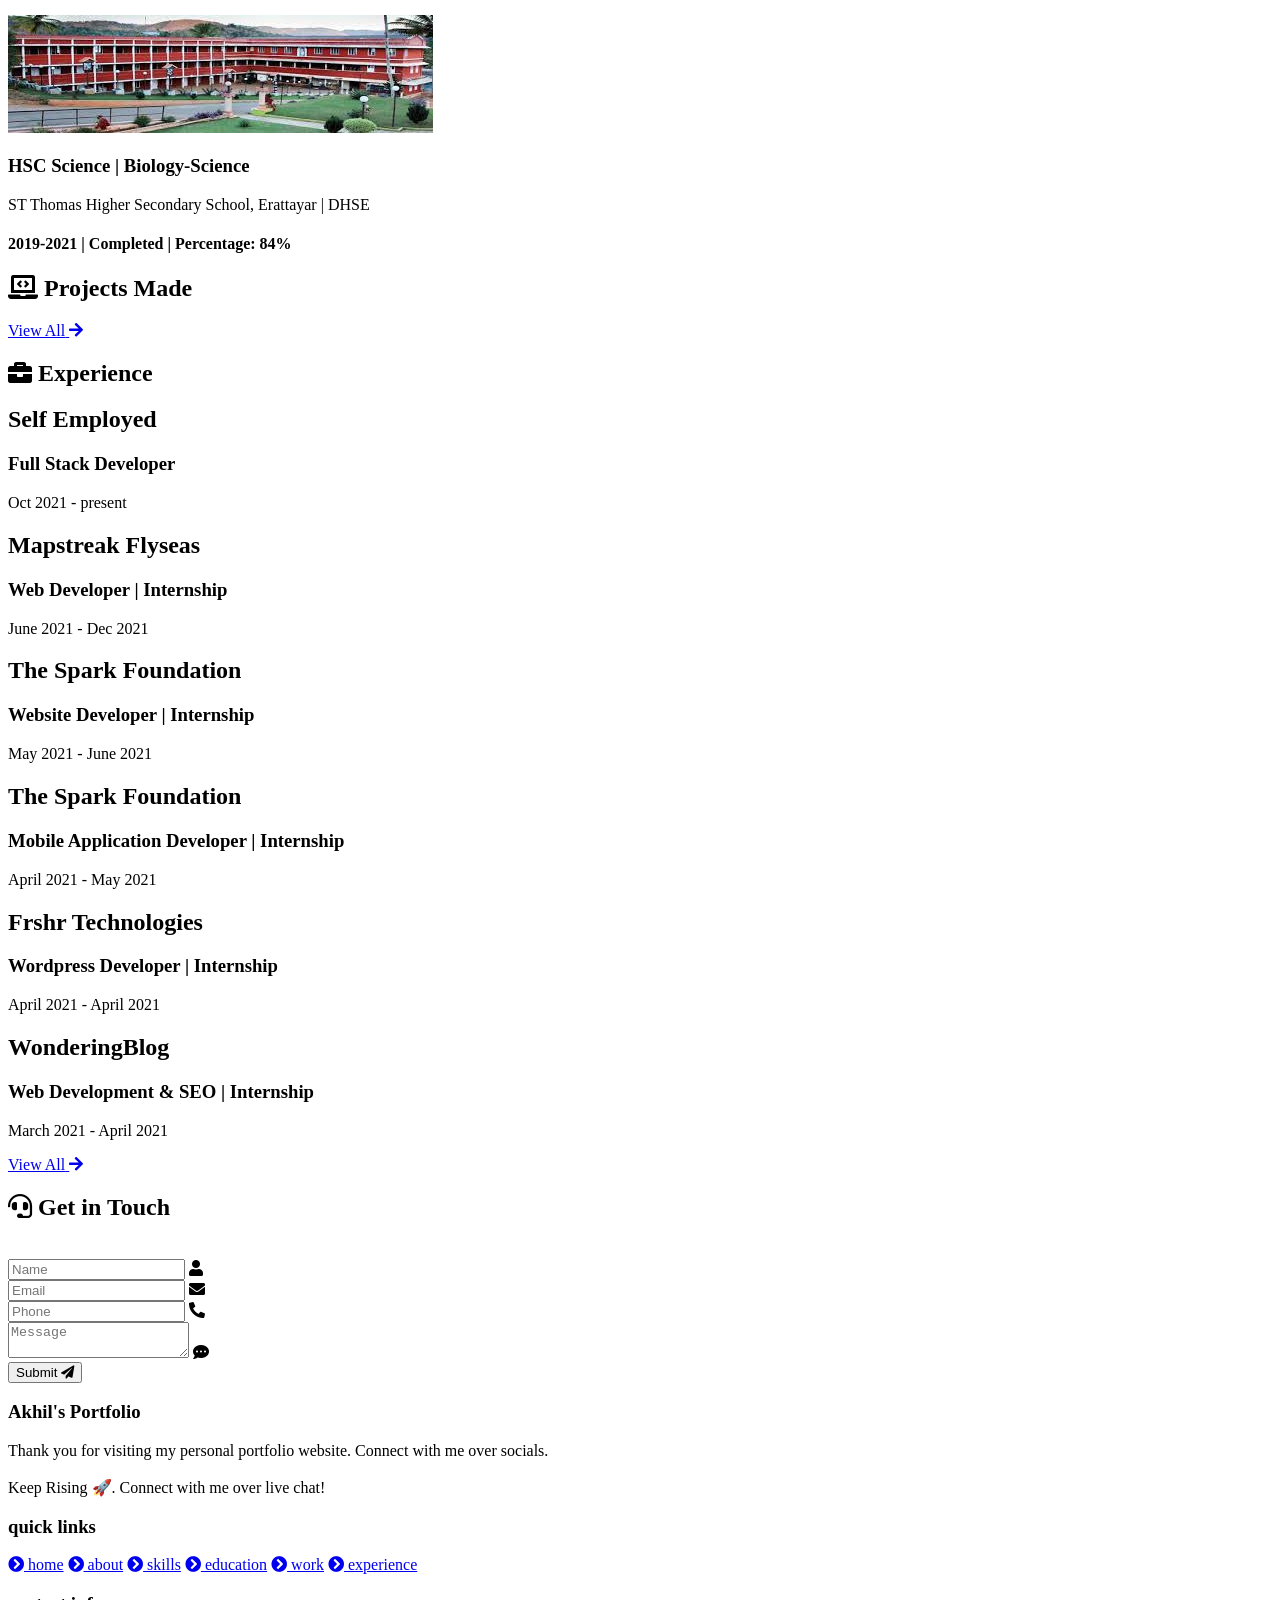
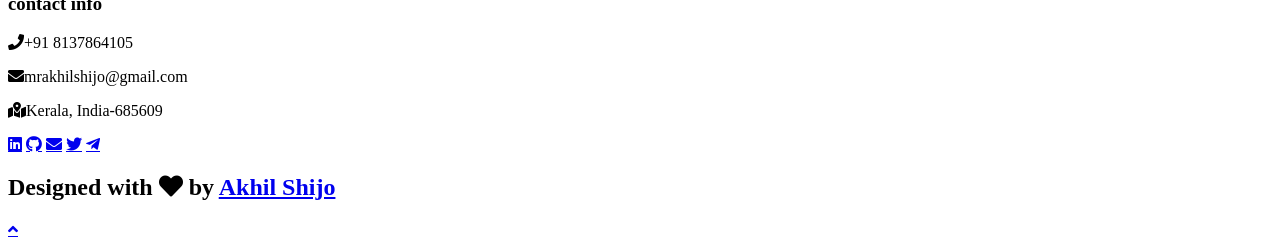
==== commit 4951d661: "edu" ====
--- a/index.html
+++ b/index.html
@@ -148,7 +148,7 @@
         <div class="content">
         <h3>Master Of Computer Application</h3>
         <p>Amal Jyothi College of Engineering Autonomous | KTU</p>
-        <h4>2024-2026 | Pursuing</h4>
+        <h4>2024-2026 | CGPA: 8.51 (Completed)</h4>
         </div>
     </div>
 
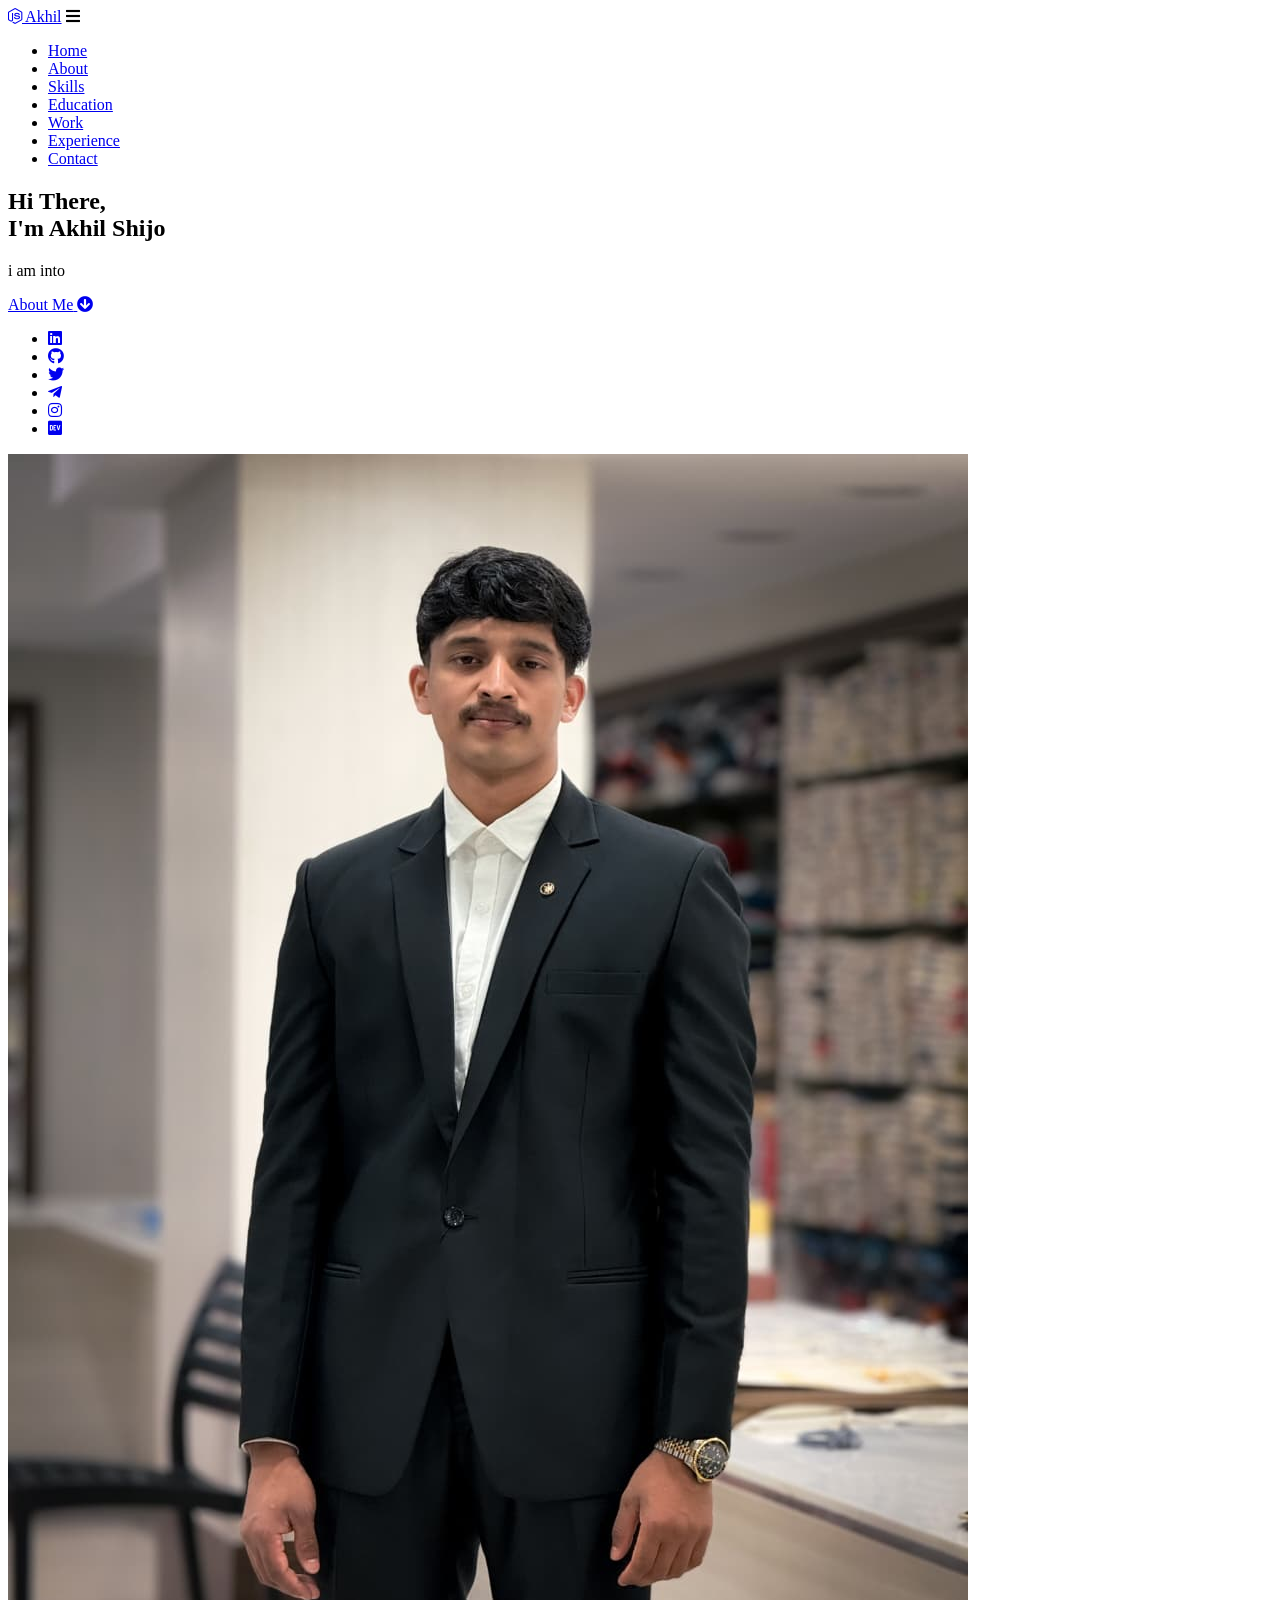
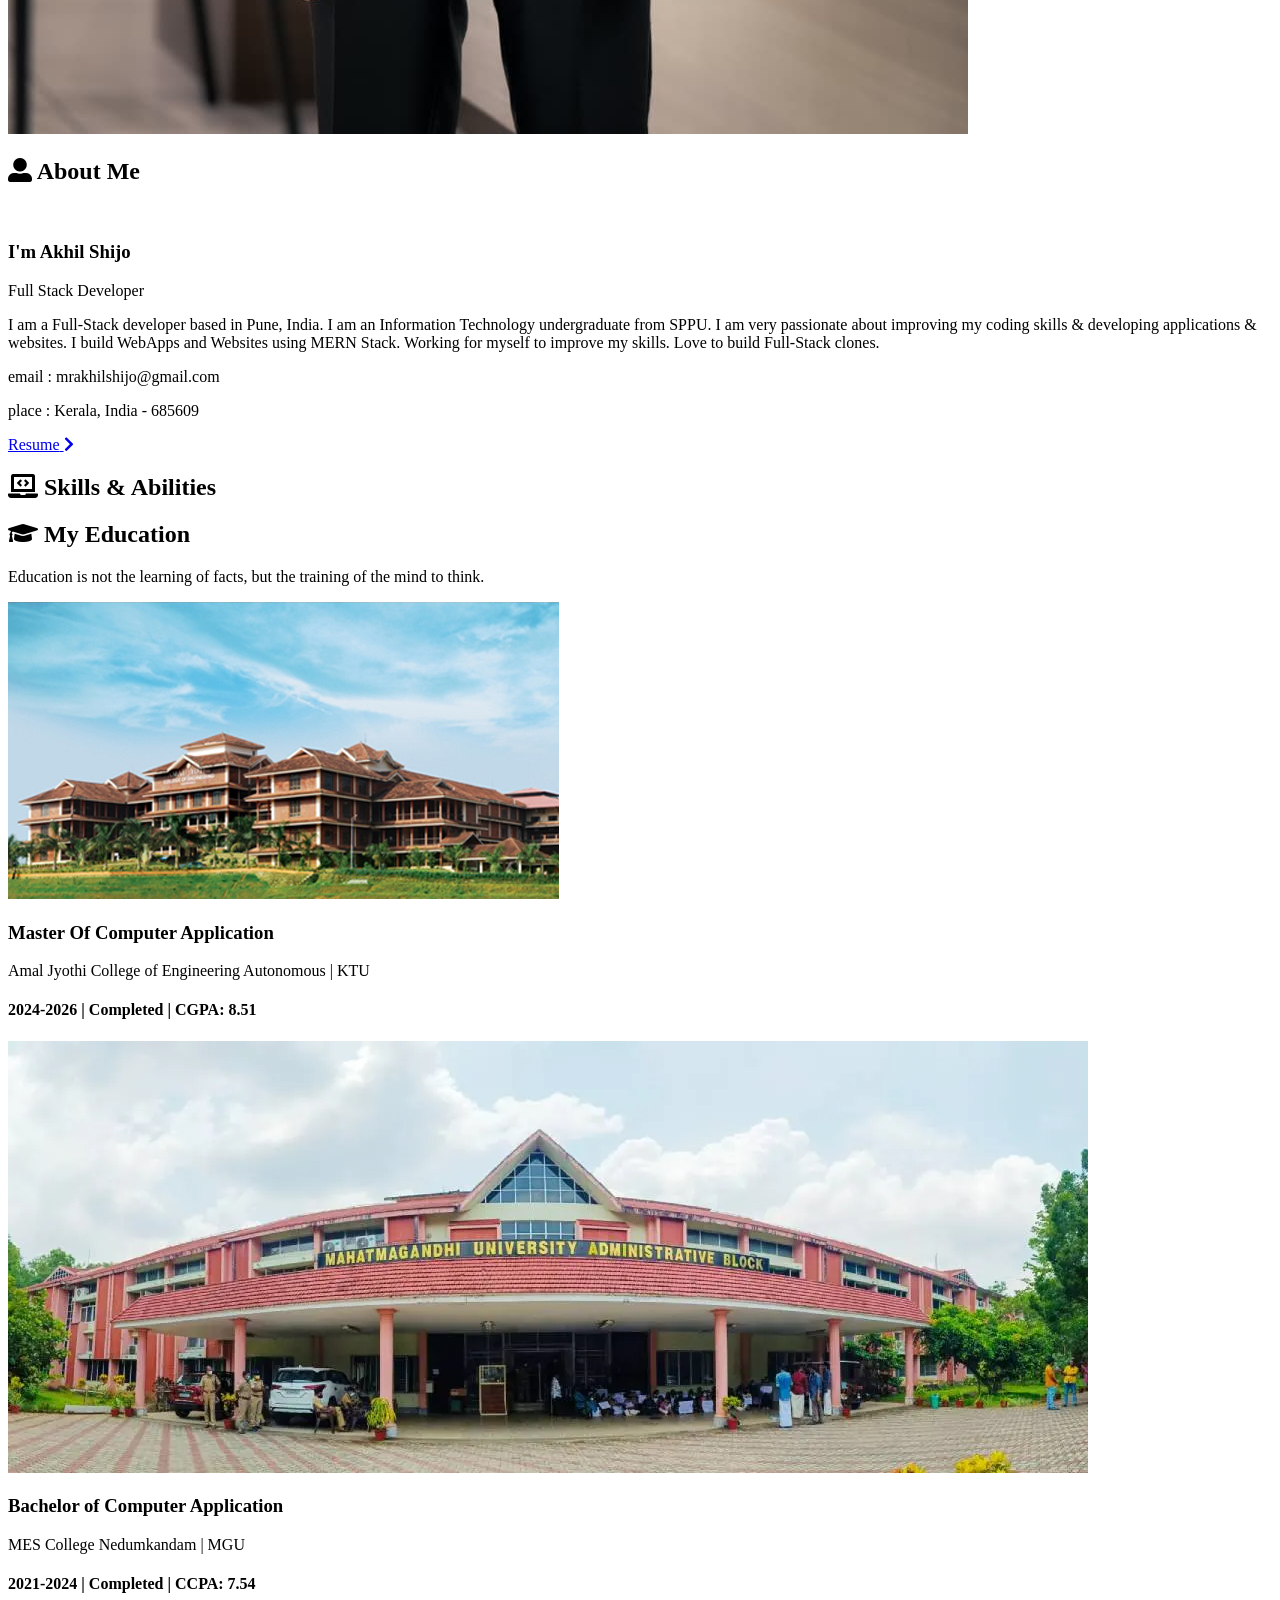
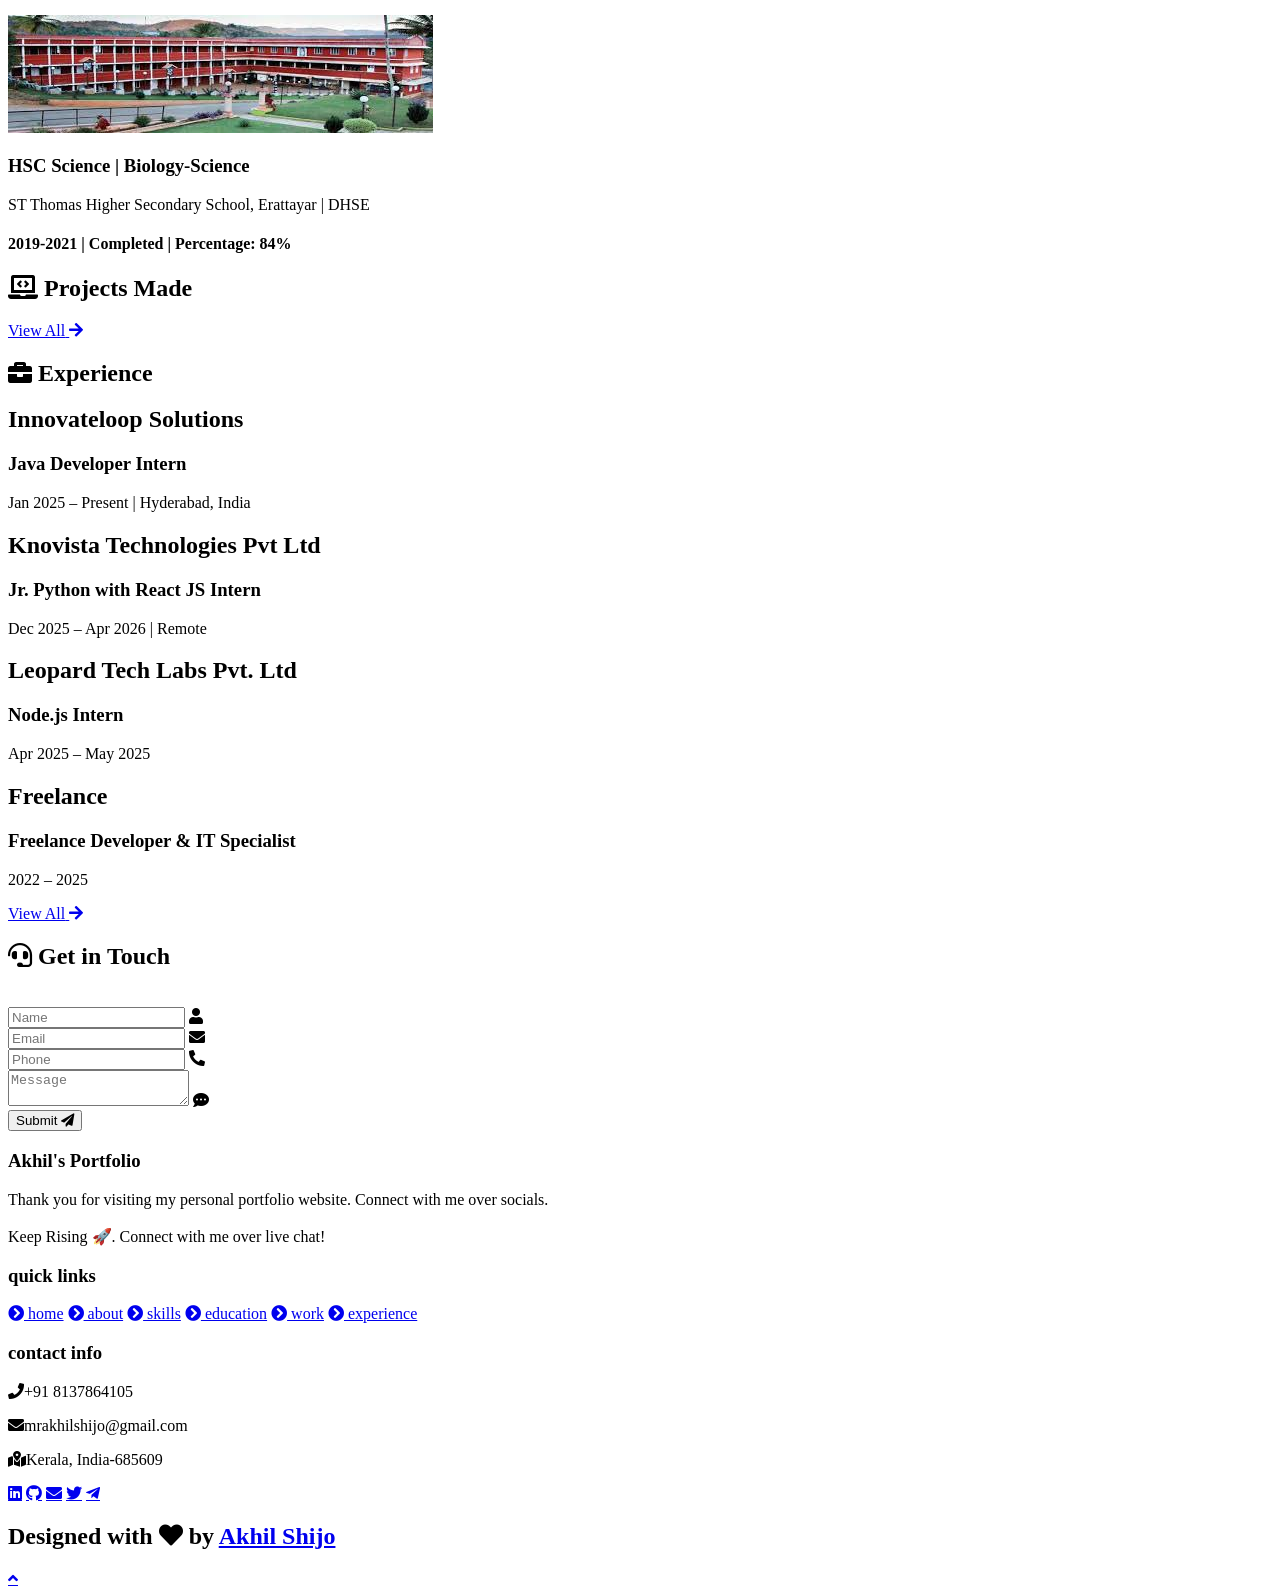
==== commit 11f35afd: "push" ====
--- a/index.html
+++ b/index.html
@@ -148,7 +148,7 @@
         <div class="content">
         <h3>Master Of Computer Application</h3>
         <p>Amal Jyothi College of Engineering Autonomous | KTU</p>
-        <h4>2024-2026 | CGPA: 8.51 (Completed)</h4>
+        <h4>2024-2026 | Completed | CGPA: 8.51</h4>
         </div>
     </div>
 
@@ -223,11 +223,11 @@
     <div class="container right">
       <div class="content">
         <div class="tag">
-          <h2>Self Employed</h2>
-        </div>
-        <div class="desc">
-            <h3>Full Stack Developer</h3>
-            <p>Oct 2021 - present</p>
+          <h2>Innovateloop Solutions</h2>
+        </div>
+        <div class="desc">
+            <h3>Java Developer Intern</h3>
+            <p>Jan 2025 – Present | Hyderabad, India</p>
         </div>
       </div>
     </div>
@@ -235,11 +235,11 @@
     <div class="container left">
       <div class="content">
         <div class="tag">
-          <h2>Mapstreak Flyseas</h2>
-        </div>
-        <div class="desc">
-            <h3>Web Developer | Internship</h3>
-            <p>June 2021 - Dec 2021</p>
+          <h2>Knovista Technologies Pvt Ltd</h2>
+        </div>
+        <div class="desc">
+            <h3>Jr. Python with React JS Intern</h3>
+            <p>Dec 2025 – Apr 2026 | Remote</p>
         </div>
       </div>
     </div>
@@ -247,11 +247,11 @@
     <div class="container right">
       <div class="content">
         <div class="tag">
-          <h2>The Spark Foundation</h2>
-        </div>
-        <div class="desc">
-            <h3>Website Developer | Internship</h3>
-            <p>May 2021 - June 2021</p>
+          <h2>Leopard Tech Labs Pvt. Ltd</h2>
+        </div>
+        <div class="desc">
+            <h3>Node.js Intern</h3>
+            <p>Apr 2025 – May 2025</p>
         </div>
       </div>
     </div>
@@ -259,47 +259,22 @@
     <div class="container left">
       <div class="content">
         <div class="tag">
-          <h2>The Spark Foundation</h2>
-        </div>
-        <div class="desc">
-            <h3>Mobile Application Developer | Internship</h3>
-            <p>April 2021 - May 2021</p>
-        </div>
-      </div>
-    </div>
-
-    <div class="container right">
-      <div class="content">
-        <div class="tag">
-          <h2>Frshr Technologies</h2>
-        </div>
-        <div class="desc">
-            <h3>Wordpress Developer | Internship</h3>
-            <p>April 2021 - April 2021</p>
-        </div>
-      </div>
-    </div>
-
-    <div class="container left">
-      <div class="content">
-        <div class="tag">
-          <h2>WonderingBlog</h2>
-        </div>
-        <div class="desc">
-            <h3>Web Development & SEO | Internship</h3>
-            <p>March 2021 - April 2021</p>
-        </div>
-      </div>
-    </div>
+          <h2>Freelance</h2>
+        </div>
+        <div class="desc">
+            <h3>Freelance Developer & IT Specialist</h3>
+            <p>2022 – 2025</p>
+        </div>
+      </div>
+    </div>
+
   </div>
 
   <div class="morebtn">
     <a href="/experience" class="btn"><span>View All</span>
       <i class="fas fa-arrow-right"></i>
-  </a>
-  </div>
-
-</div>
+    </a>
+  </div>
 
 </section>
 <!-- experience section ends -->
